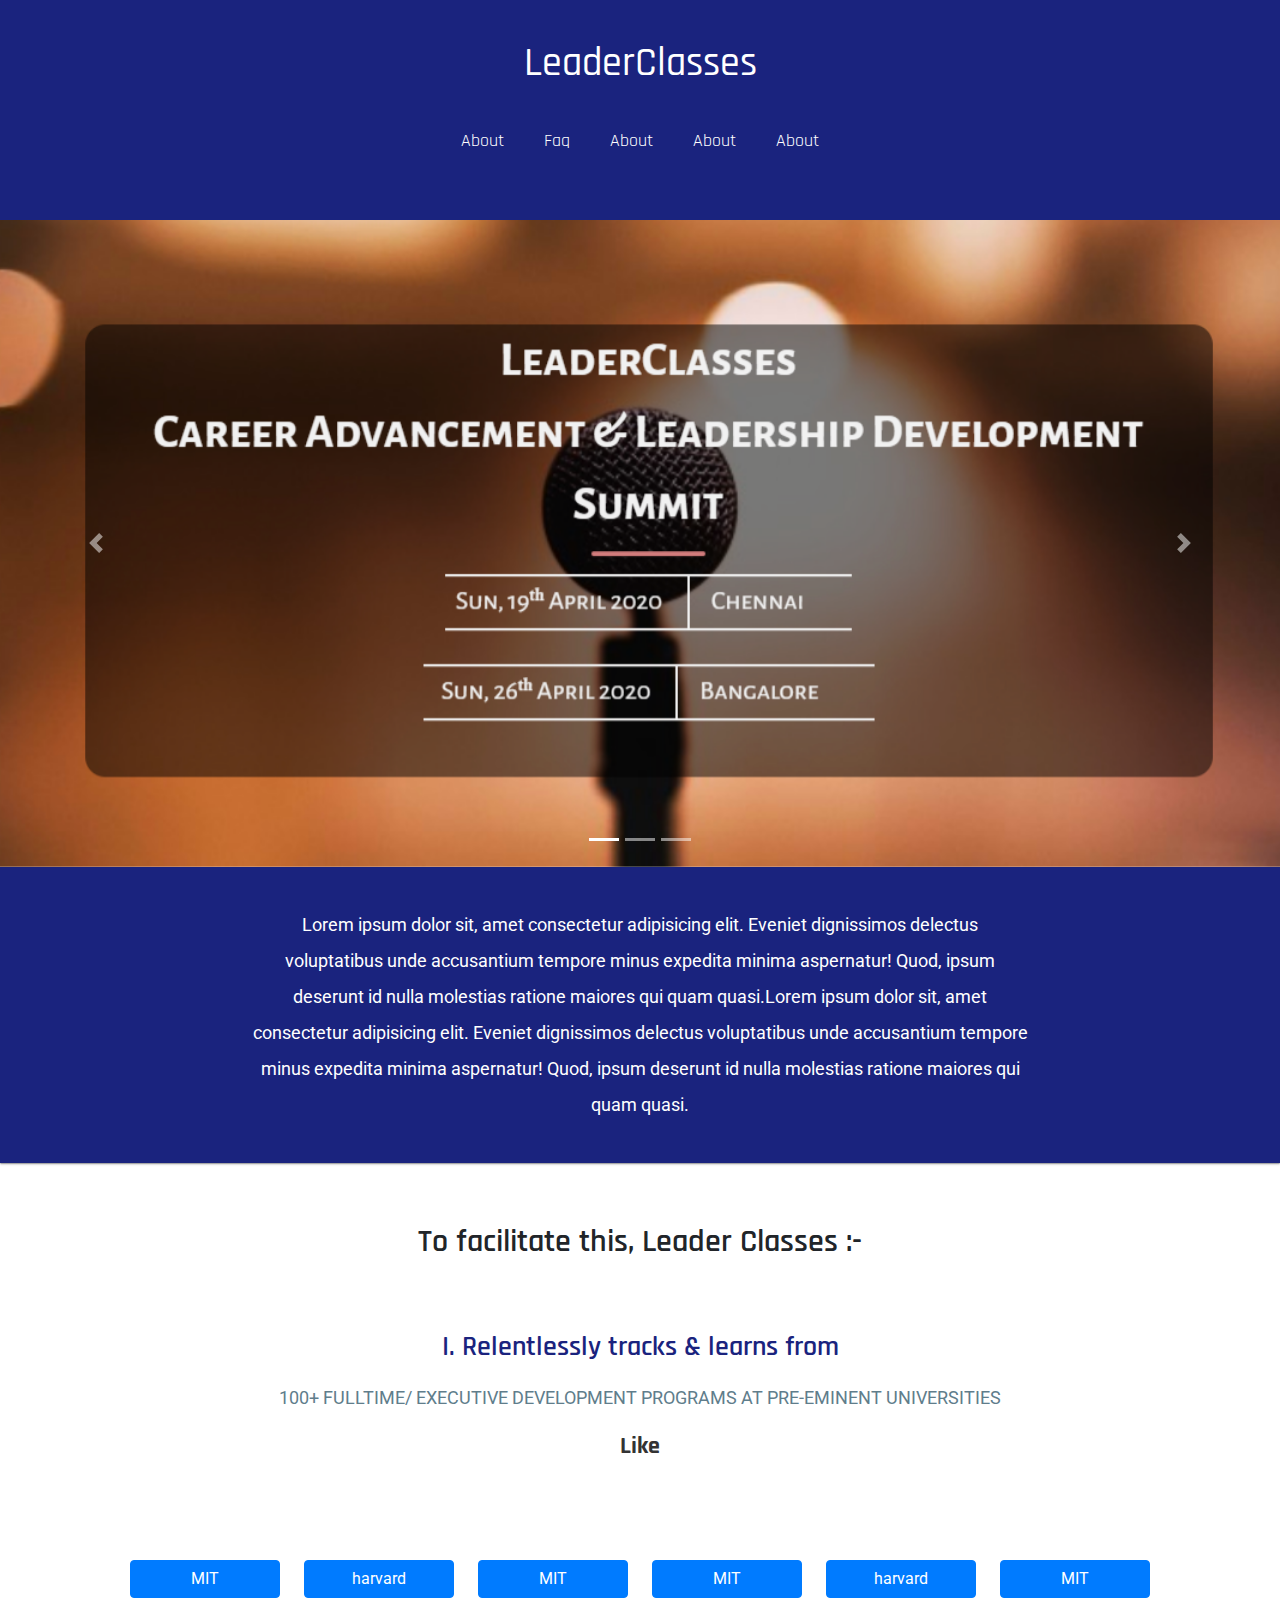
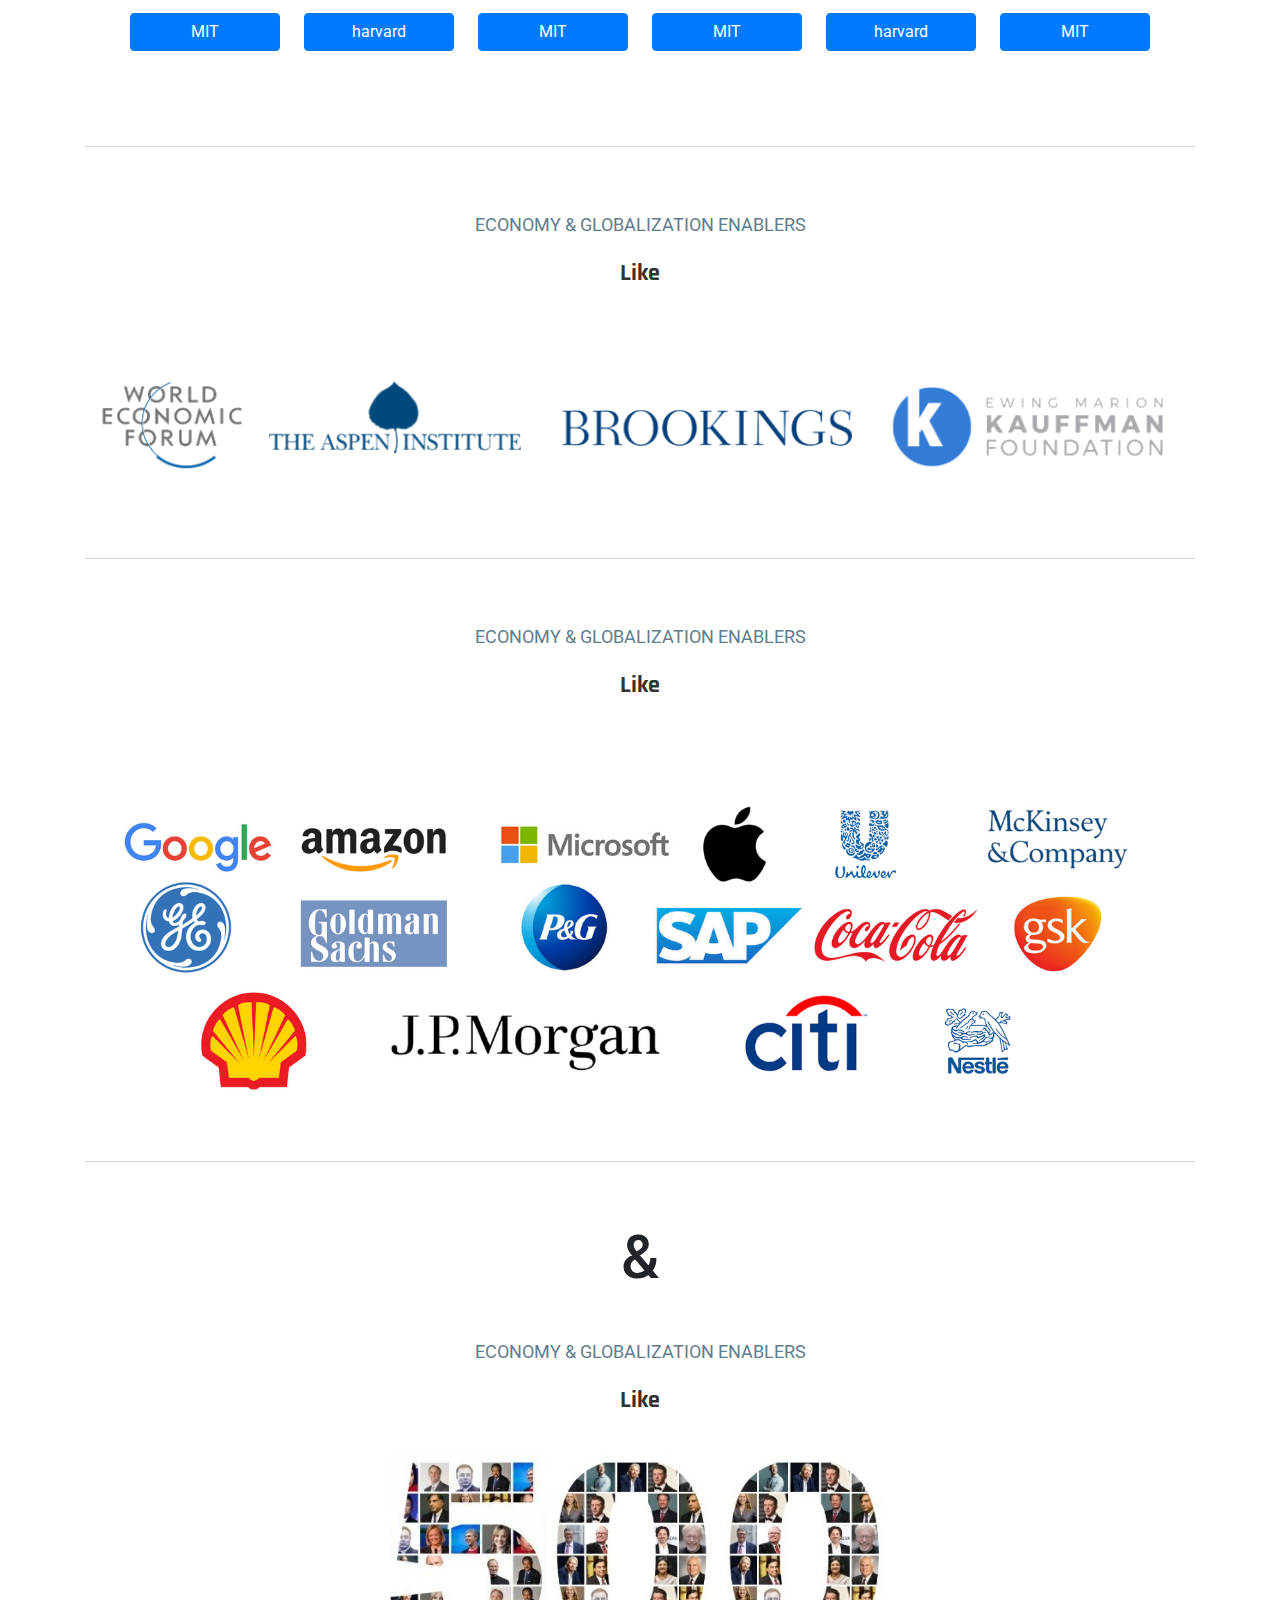
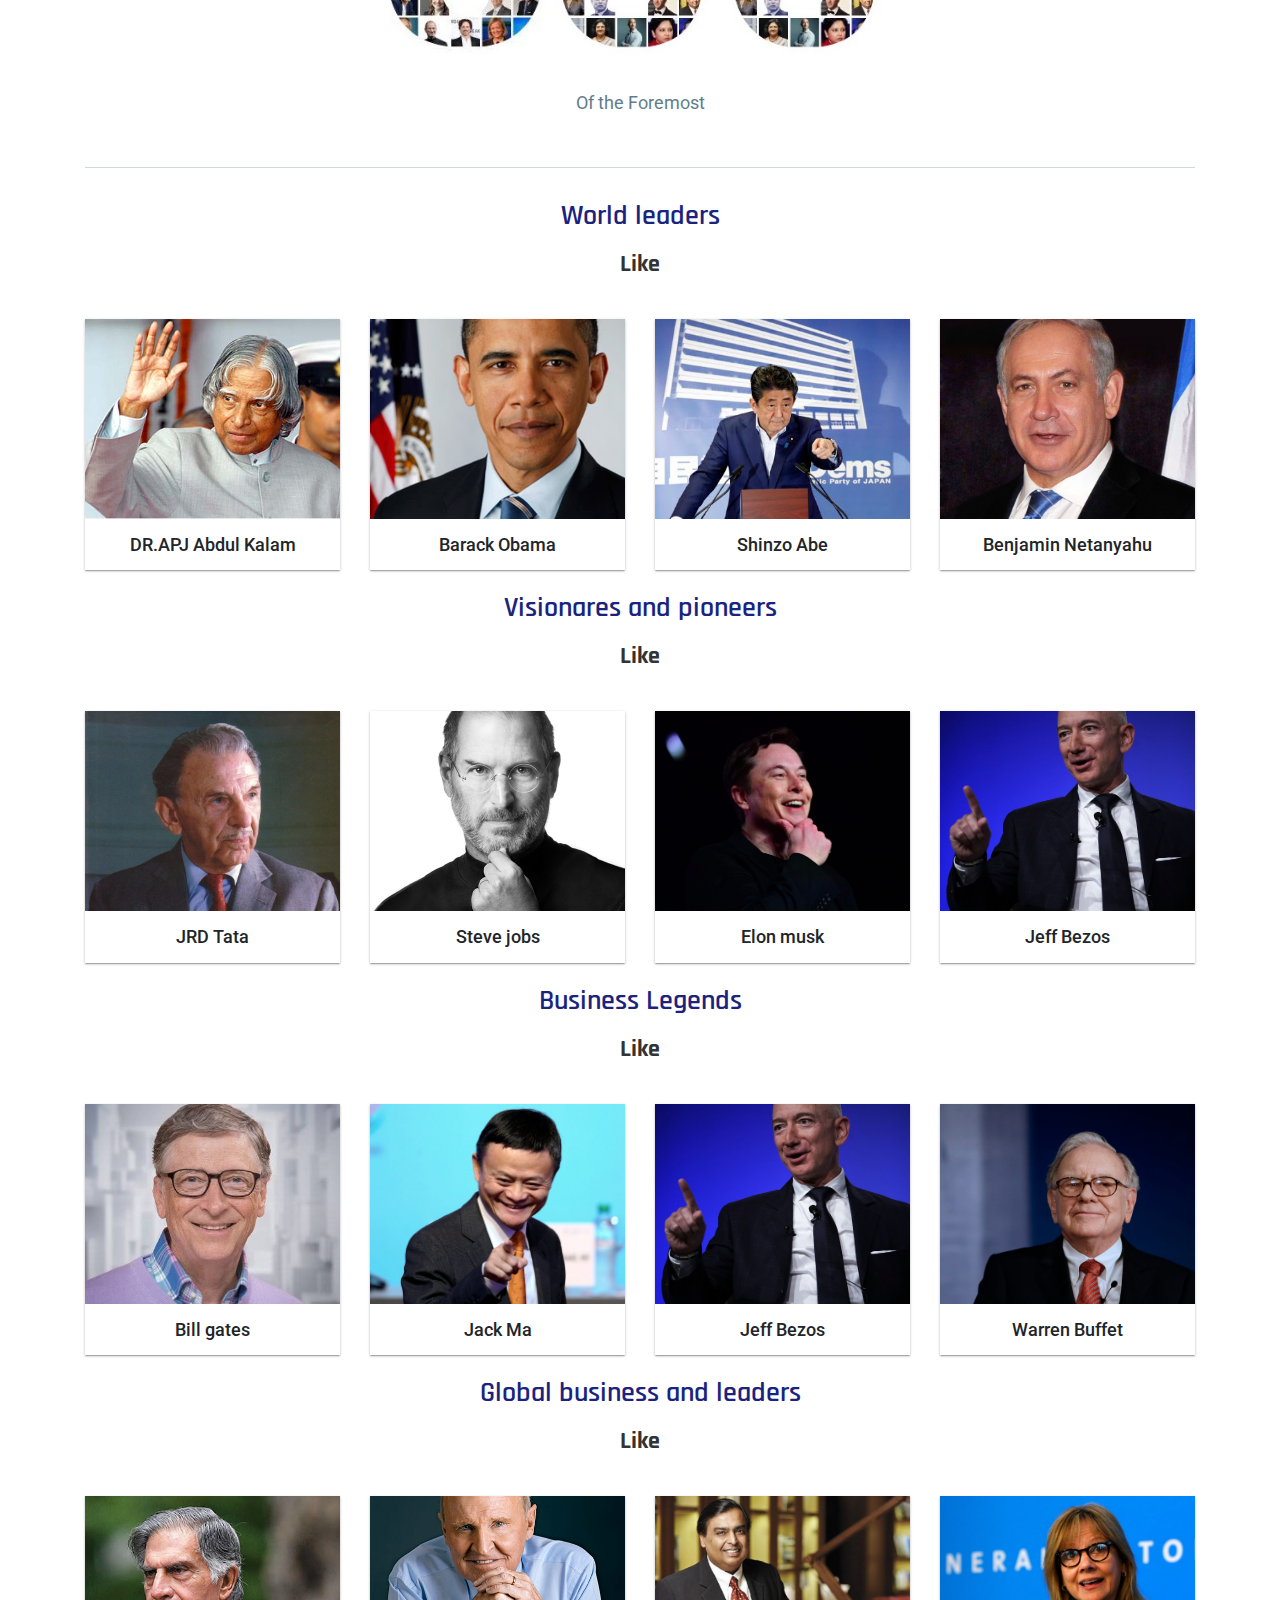
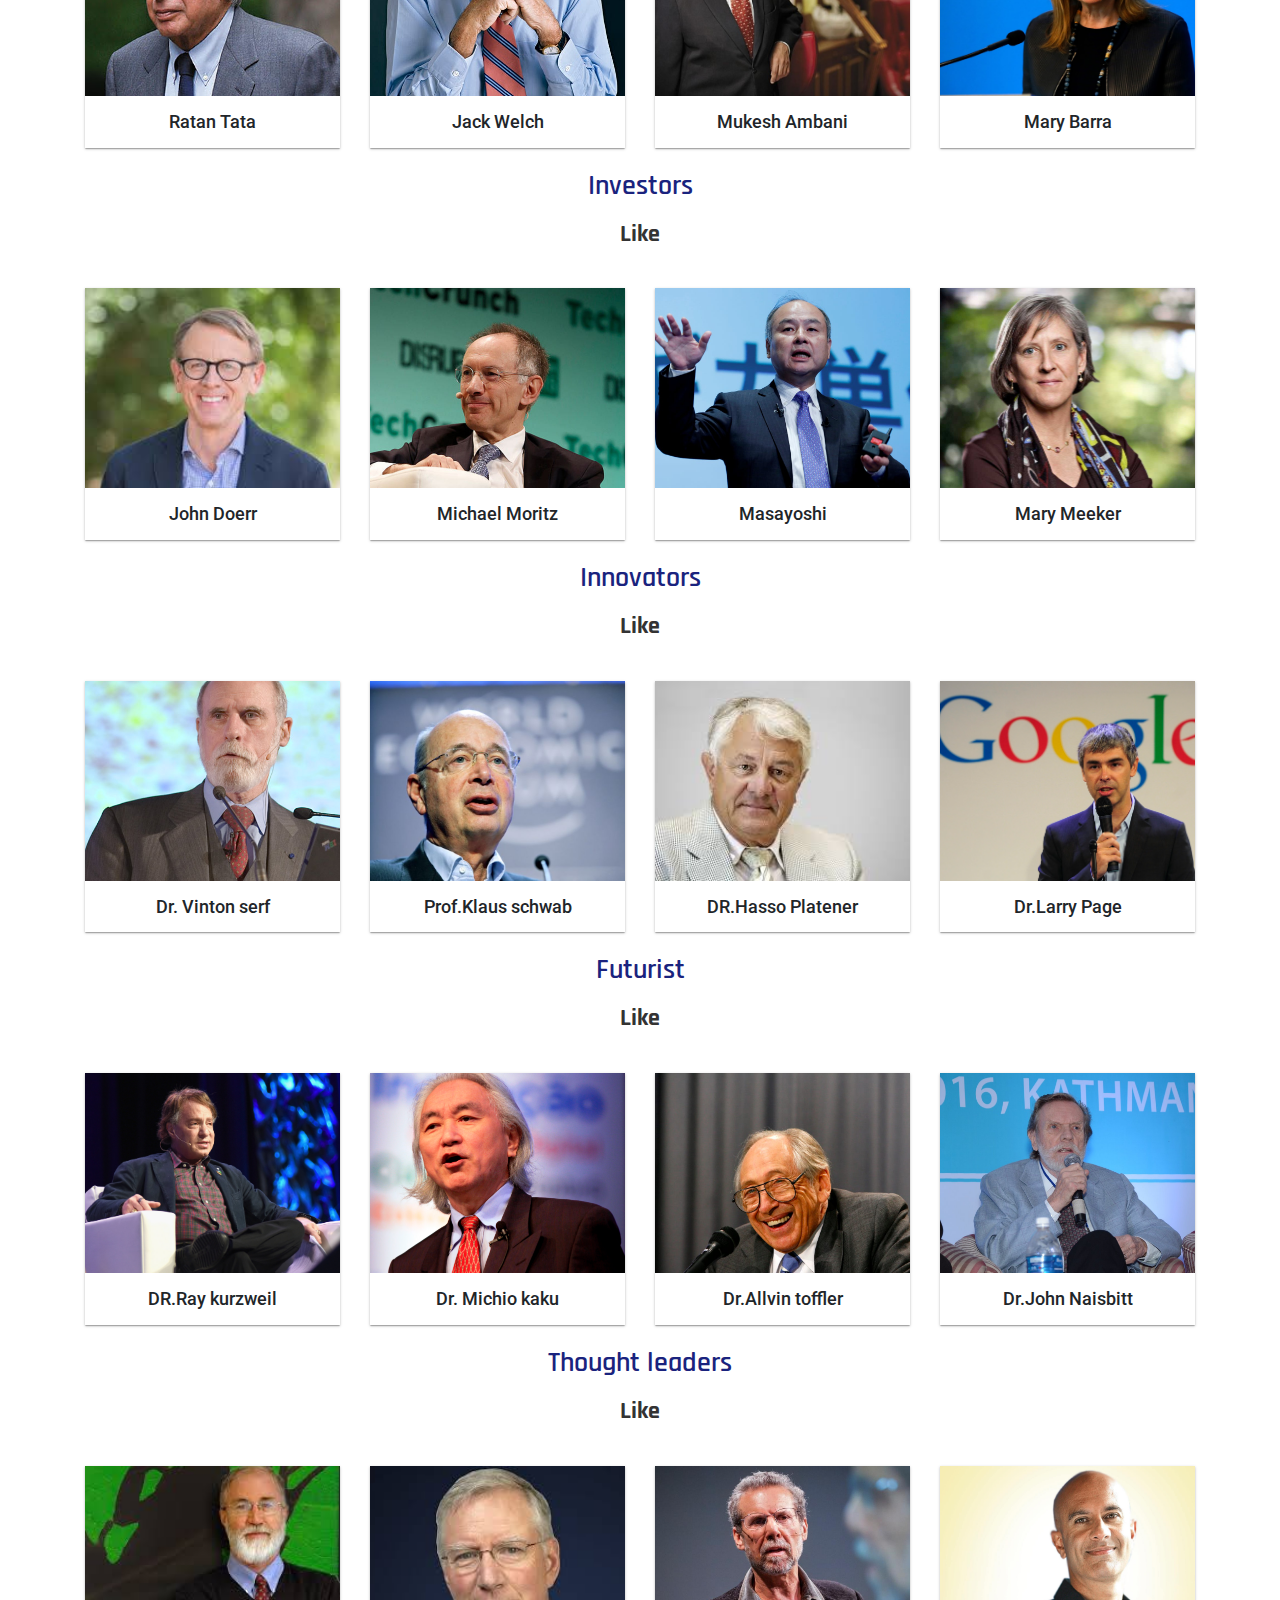
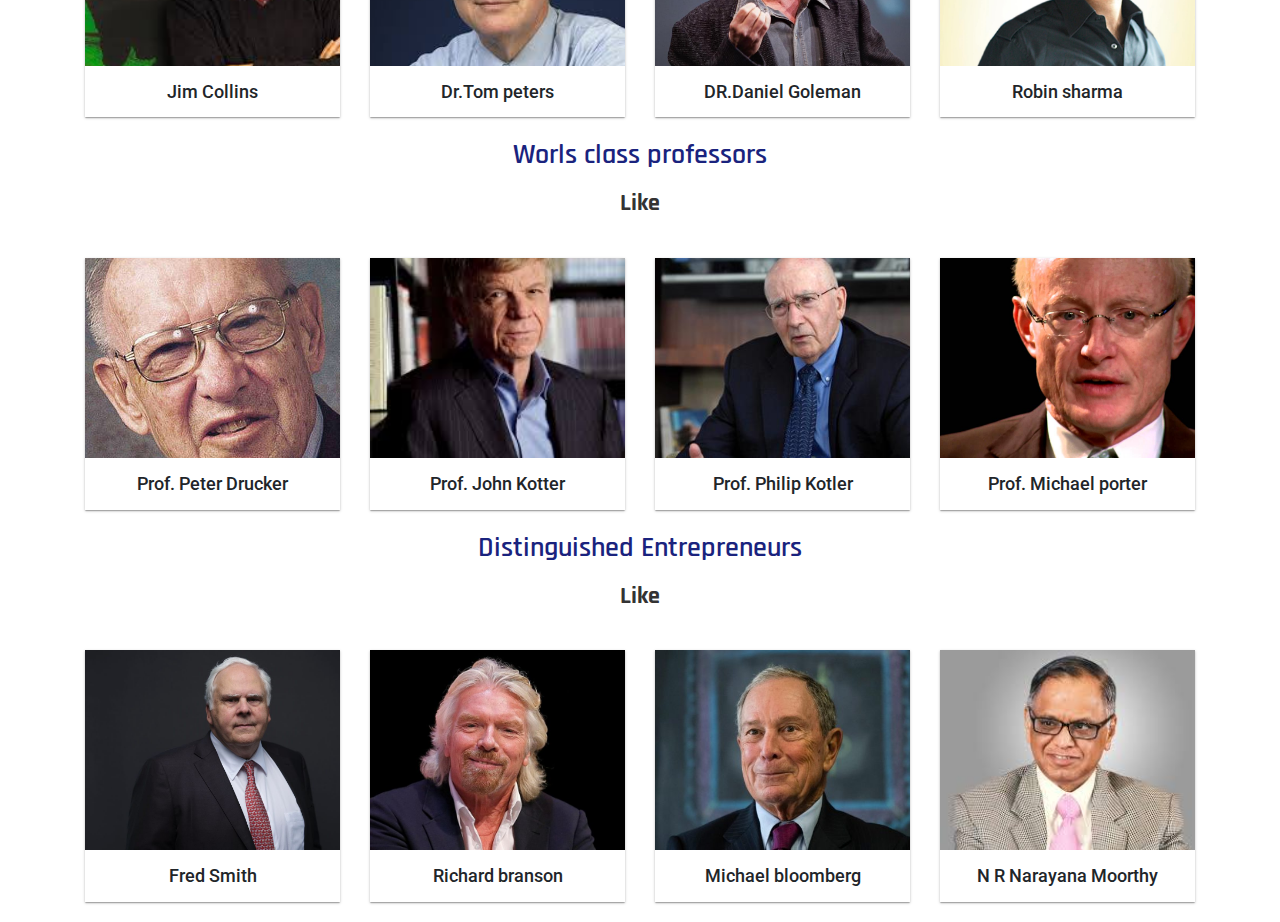
==== home.html @ 28b70520 "initial Commit" ====
<!DOCTYPE html>
<html lang="en">

<head>
    <meta charset="UTF-8">
    <meta name="viewport" content="width=device-width, initial-scale=1.0">
    <title>Document</title>
    <link rel="stylesheet" href="home.css">
    <link href="https://fonts.googleapis.com/css?family=Rajdhani&display=swap" rel="stylesheet">
    <link href="https://fonts.googleapis.com/css?family=Roboto&display=swap" rel="stylesheet">
    <link rel="stylesheet" href="https://stackpath.bootstrapcdn.com/bootstrap/4.4.1/css/bootstrap.min.css">
</head>

<body>

    <!-- Header Section -->
    <div class="header-section">
        <div class="container">
            <div class="row">
                <div class="col-xl-12 col-lg-12 col-md-12 col-sm-12 col-xs-12">
                    <h1>LeaderClasses</h1>
                    <ul>
                        <li><a href="">About</a></li>
                        <li><a href="">Faq</a></li>
                        <li><a href="">About</a></li>
                        <li><a href="">About</a></li>
                        <li><a href="">About</a></li>
                    </ul>
                </div>
            </div>
        </div>
    </div>

    <!-- Banner Section -->
    <div id="demo" class="carousel slide" data-ride="carousel">

        <!-- Indicators -->
        <ul class="carousel-indicators">
            <li data-target="#demo" data-slide-to="0" class="active"></li>
            <li data-target="#demo" data-slide-to="1"></li>
            <li data-target="#demo" data-slide-to="2"></li>
        </ul>

        <!-- The slideshow -->
        <div class="carousel-inner">
            <div class="carousel-item active">
                <img src="./assets/images/slider1.png" alt="slider1" width="1100" height="500">
            </div>
            <div class="carousel-item">
                <img src="./assets/images/slider1.png" alt="slider2" width="1100" height="500">
            </div>
        </div>

        <!-- Left and right controls -->
        <a class="carousel-control-prev" href="#demo" data-slide="prev">
            <span class="carousel-control-prev-icon"></span>
        </a>
        <a class="carousel-control-next" href="#demo" data-slide="next">
            <span class="carousel-control-next-icon"></span>
        </a>
    </div>

    <!-- About Section -->

    <section class="about-section">
        <div class="container">
            <div class="row">
                <div class="col-xl-12 col-lg-12 col-md-12 col-sm-12 col-xs-12">
                    <p>Lorem ipsum dolor sit, amet consectetur adipisicing elit. Eveniet dignissimos delectus
                        voluptatibus unde accusantium tempore minus expedita minima aspernatur! Quod, ipsum deserunt id
                        nulla molestias ratione maiores qui quam quasi.Lorem ipsum dolor sit, amet consectetur
                        adipisicing elit. Eveniet dignissimos delectus
                        voluptatibus unde accusantium tempore minus expedita minima aspernatur! Quod, ipsum deserunt id
                        nulla molestias ratione maiores qui quam quasi.</p>
                </div>
            </div>
        </div>
    </section>

    <!-- Facilitate Section -->

    <section class="facilitate-section">
        <div class="container">
            <div class="row">
                <div class="col-xl-12 col-lg-12 col-md-12 col-sm-12 col-xs-12">
                    <h2>To facilitate this, Leader Classes :-</h2>
                    <div class="facilitate-box">
                        <h3>I. Relentlessly tracks & learns from</h3>
                        <p>100+ ​FULLTIME/ EXECUTIVE DEVELOPMENT PROGRAMS AT PRE-EMINENT UNIVERSITIES</p>
                        <h2 class="like-head">Like</h2>
                        <div class="facilitate-list facilitate-margin">
                            <button class="btn btn-primary">MIT</button>
                            <button class="btn btn-primary">harvard</button>
                            <button class="btn btn-primary">MIT</button>
                            <button class="btn btn-primary">MIT</button>
                            <button class="btn btn-primary">harvard</button>
                            <button class="btn btn-primary">MIT</button>
                        </div>
                        <div class="facilitate-list">
                            <button class="btn btn-primary">MIT</button>
                            <button class="btn btn-primary">harvard</button>
                            <button class="btn btn-primary">MIT</button>
                            <button class="btn btn-primary">MIT</button>
                            <button class="btn btn-primary">harvard</button>
                            <button class="btn btn-primary">MIT</button>
                        </div>
                    </div>
                    <div class="facilitate-box">
                        <p>ECONOMY & GLOBALIZATION ENABLERS</p>
                        <h2 class="like-head">Like</h2>
                        <img class="facilitate-brands" src="assets/images/logo.png" alt="brands" />
                    </div>
                    <div class="facilitate-box">
                        <p>ECONOMY & GLOBALIZATION ENABLERS</p>
                        <h2 class="like-head">Like</h2>
                        <img class="facilitate-fullbrands" src="assets/images/brands.png" alt="brands" />
                    </div>


                </div>
            </div>
        </div>
    </section>

    <div class="inspiration-section">
        <div class="container">
            <div class="row">
                <div class="col-xl-12 col-lg-12 col-md-12 col-sm-12 col-xs-12">
                    <div class="facilitate-box">
                        <h1>&</h1>
                        <p>ECONOMY & GLOBALIZATION ENABLERS</p>
                        <h2 class="like-head">Like</h2>
                        <img class="facilitate-fullbrands cntr-width" src="assets/images/inspiration.jpg"
                            alt="inspiration" />
                        <p>Of the Foremost</p>
                    </div>
                </div>

            </div>
        </div>
    </div>

    <section class="card-list">
        <div class="container">
            <div class="row">
                <div class="col-xl-12 col-lg-12 col-md-12 col-sm-12 col-xs-12">
                    <p>World leaders</p>
                    <h2 class="like-head">Like</h2>
                </div>
                <div class="col-xl-3 col-lg-3 col-md-4 col-sm-6 col-xs-12">
                    <div class="card-box">
                        <img src="assets/images/apj.jpg" alt="apj" />
                        <h4>DR.APJ Abdul Kalam</h4>
                    </div>
                </div>
                <div class="col-xl-3 col-lg-3 col-md-4 col-sm-6 col-xs-12">
                    <div class="card-box">
                        <img src="assets/images/obam.jpg" alt="obam" />
                        <h4>Barack Obama</h4>
                    </div>
                </div>
                <div class="col-xl-3 col-lg-3 col-md-4 col-sm-6 col-xs-12">
                    <div class="card-box">
                        <img src="assets/images/abe.jpg" alt="apj" />
                        <h4>Shinzo Abe</h4>
                    </div>
                </div>
                <div class="col-xl-3 col-lg-3 col-md-4 col-sm-6 col-xs-12">
                    <div class="card-box">
                        <img src="assets/images/benja.jpg" alt="apj" />
                        <h4>Benjamin Netanyahu</h4>
                    </div>
                </div>
            </div>
        </div>
    </section>

    <section class="card-list">
        <div class="container">
            <div class="row">
                <div class="col-xl-12 col-lg-12 col-md-12 col-sm-12 col-xs-12">
                    <p>Visionares and pioneers</p>
                    <h2 class="like-head">Like</h2>
                </div>
                <div class="col-xl-3 col-lg-3 col-md-4 col-sm-6 col-xs-12">
                    <div class="card-box">
                        <img src="assets/images/tata.jpg" alt="apj" />
                        <h4>JRD Tata</h4>
                    </div>
                </div>
                <div class="col-xl-3 col-lg-3 col-md-4 col-sm-6 col-xs-12">
                    <div class="card-box">
                        <img src="assets/images/steve.jpeg" alt="apj" />
                        <h4>Steve jobs</h4>
                    </div>
                </div>
                <div class="col-xl-3 col-lg-3 col-md-4 col-sm-6 col-xs-12">
                    <div class="card-box">
                        <img src="assets/images/elon.jpg" alt="apj" />
                        <h4>Elon musk</h4>
                    </div>
                </div>
                <div class="col-xl-3 col-lg-3 col-md-4 col-sm-6 col-xs-12">
                    <div class="card-box">
                        <img src="assets/images/jeff.jpeg" alt="apj" />
                        <h4>Jeff Bezos</h4>
                    </div>
                </div>
            </div>
        </div>
    </section>

    <section class="card-list">
        <div class="container">
            <div class="row">
                <div class="col-xl-12 col-lg-12 col-md-12 col-sm-12 col-xs-12">
                    <p>Business Legends</p>
                    <h2 class="like-head">Like</h2>
                </div>
                <div class="col-xl-3 col-lg-3 col-md-4 col-sm-6 col-xs-12">
                    <div class="card-box">
                        <img src="assets/images/gates.jpg" alt="apj" />
                        <h4>Bill gates</h4>
                    </div>
                </div>
                <div class="col-xl-3 col-lg-3 col-md-4 col-sm-6 col-xs-12">
                    <div class="card-box">
                        <img src="assets/images/jack.jpg" alt="apj" />
                        <h4>Jack Ma</h4>
                    </div>
                </div>
                <div class="col-xl-3 col-lg-3 col-md-4 col-sm-6 col-xs-12">
                    <div class="card-box">
                        <img src="assets/images/jeff.jpeg" alt="apj" />
                        <h4>Jeff Bezos</h4>
                    </div>
                </div>
                <div class="col-xl-3 col-lg-3 col-md-4 col-sm-6 col-xs-12">
                    <div class="card-box">
                        <img src="assets/images/buffet.jpeg" alt="apj" />
                        <h4>Warren Buffet</h4>
                    </div>
                </div>
            </div>
        </div>
    </section>

    <section class="card-list">
        <div class="container">
            <div class="row">
                <div class="col-xl-12 col-lg-12 col-md-12 col-sm-12 col-xs-12">
                    <p>Global business and leaders</p>
                    <h2 class="like-head">Like</h2>
                </div>
                <div class="col-xl-3 col-lg-3 col-md-4 col-sm-6 col-xs-12">
                    <div class="card-box">
                        <img src="assets/images/rtata.jpg" alt="apj" />
                        <h4>Ratan Tata</h4>
                    </div>
                </div>
                <div class="col-xl-3 col-lg-3 col-md-4 col-sm-6 col-xs-12">
                    <div class="card-box">
                        <img src="assets/images/wlech.jpg" alt="apj" />
                        <h4>Jack Welch</h4>
                    </div>
                </div>
                <div class="col-xl-3 col-lg-3 col-md-4 col-sm-6 col-xs-12">
                    <div class="card-box">
                        <img src="assets/images/ambani.jpeg" alt="apj" />
                        <h4>Mukesh Ambani</h4>
                    </div>
                </div>
                <div class="col-xl-3 col-lg-3 col-md-4 col-sm-6 col-xs-12">
                    <div class="card-box">
                        <img src="assets/images/mary.jpg" alt="apj" />
                        <h4>Mary Barra</h4>
                    </div>
                </div>
            </div>
        </div>
    </section>

    <section class="card-list">
        <div class="container">
            <div class="row">
                <div class="col-xl-12 col-lg-12 col-md-12 col-sm-12 col-xs-12">
                    <p>Investors</p>
                    <h2 class="like-head">Like</h2>
                </div>
                <div class="col-xl-3 col-lg-3 col-md-4 col-sm-6 col-xs-12">
                    <div class="card-box">
                        <img src="assets/images/john.jpg" alt="apj" />
                        <h4>John Doerr</h4>
                    </div>
                </div>
                <div class="col-xl-3 col-lg-3 col-md-4 col-sm-6 col-xs-12">
                    <div class="card-box">
                        <img src="assets/images/michael.jpg" alt="apj" />
                        <h4>Michael Moritz</h4>
                    </div>
                </div>
                <div class="col-xl-3 col-lg-3 col-md-4 col-sm-6 col-xs-12">
                    <div class="card-box">
                        <img src="assets/images/masa.jpg" alt="apj" />
                        <h4>Masayoshi</h4>
                    </div>
                </div>
                <div class="col-xl-3 col-lg-3 col-md-4 col-sm-6 col-xs-12">
                    <div class="card-box">
                        <img src="assets/images/mmary.jpg" alt="apj" />
                        <h4>Mary Meeker</h4>
                    </div>
                </div>
            </div>
        </div>
    </section>

    <section class="card-list">
        <div class="container">
            <div class="row">
                <div class="col-xl-12 col-lg-12 col-md-12 col-sm-12 col-xs-12">
                    <p>Innovators</p>
                    <h2 class="like-head">Like</h2>
                </div>
                <div class="col-xl-3 col-lg-3 col-md-4 col-sm-6 col-xs-12">
                    <div class="card-box">
                        <img src="assets/images/vint.jpg" alt="apj" />
                        <h4>Dr. Vinton serf</h4>
                    </div>
                </div>
                <div class="col-xl-3 col-lg-3 col-md-4 col-sm-6 col-xs-12">
                    <div class="card-box">
                        <img src="assets/images/klaus.jpg" alt="apj" />
                        <h4>Prof.Klaus schwab</h4>
                    </div>
                </div>
                <div class="col-xl-3 col-lg-3 col-md-4 col-sm-6 col-xs-12">
                    <div class="card-box">
                        <img src="assets/images/hasso.jpg" alt="apj" />
                        <h4>DR.Hasso Platener</h4>
                    </div>
                </div>
                <div class="col-xl-3 col-lg-3 col-md-4 col-sm-6 col-xs-12">
                    <div class="card-box">
                        <img src="assets/images/larry.jpeg" alt="apj" />
                        <h4>Dr.Larry Page</h4>
                    </div>
                </div>
            </div>
        </div>
    </section>

    <section class="card-list">
        <div class="container">
            <div class="row">
                <div class="col-xl-12 col-lg-12 col-md-12 col-sm-12 col-xs-12">
                    <p>Futurist</p>
                    <h2 class="like-head">Like</h2>
                </div>
                <div class="col-xl-3 col-lg-3 col-md-4 col-sm-6 col-xs-12">
                    <div class="card-box">
                        <img src="assets/images/ray.jpg" alt="apj" />
                        <h4>DR.Ray kurzweil</h4>
                    </div>
                </div>
                <div class="col-xl-3 col-lg-3 col-md-4 col-sm-6 col-xs-12">
                    <div class="card-box">
                        <img src="assets/images/michi.jpg" alt="apj" />
                        <h4>Dr. Michio kaku</h4>
                    </div>
                </div>
                <div class="col-xl-3 col-lg-3 col-md-4 col-sm-6 col-xs-12">
                    <div class="card-box">
                        <img src="assets/images/allvin.jpg" alt="apj" />
                        <h4>Dr.Allvin toffler</h4>
                    </div>
                </div>
                <div class="col-xl-3 col-lg-3 col-md-4 col-sm-6 col-xs-12">
                    <div class="card-box">
                        <img src="assets/images/nais.jpeg" alt="apj" />
                        <h4>Dr.John Naisbitt</h4>
                    </div>
                </div>
            </div>
        </div>
    </section>

    <section class="card-list">
        <div class="container">
            <div class="row">
                <div class="col-xl-12 col-lg-12 col-md-12 col-sm-12 col-xs-12">
                    <p>Thought leaders</p>
                    <h2 class="like-head">Like</h2>
                </div>
                <div class="col-xl-3 col-lg-3 col-md-4 col-sm-6 col-xs-12">
                    <div class="card-box">
                        <img src="assets/images/jim.jpg" alt="apj" />
                        <h4>Jim Collins</h4>
                    </div>
                </div>
                <div class="col-xl-3 col-lg-3 col-md-4 col-sm-6 col-xs-12">
                    <div class="card-box">
                        <img src="assets/images/tom.jpg" alt="apj" />
                        <h4>Dr.Tom peters</h4>
                    </div>
                </div>
                <div class="col-xl-3 col-lg-3 col-md-4 col-sm-6 col-xs-12">
                    <div class="card-box">
                        <img src="assets/images/danie.jpg" alt="apj" />
                        <h4>DR.Daniel Goleman</h4>
                    </div>
                </div>
                <div class="col-xl-3 col-lg-3 col-md-4 col-sm-6 col-xs-12">
                    <div class="card-box">
                        <img src="assets/images/robin.jpg" alt="apj" />
                        <h4>Robin sharma</h4>
                    </div>
                </div>
            </div>
        </div>
    </section>

    <section class="card-list">
        <div class="container">
            <div class="row">
                <div class="col-xl-12 col-lg-12 col-md-12 col-sm-12 col-xs-12">
                    <p>Worls class professors</p>
                    <h2 class="like-head">Like</h2>
                </div>
                <div class="col-xl-3 col-lg-3 col-md-4 col-sm-6 col-xs-12">
                    <div class="card-box">
                        <img src="assets/images/peter.jpg" alt="apj" />
                        <h4>Prof. Peter Drucker</h4>
                    </div>
                </div>
                <div class="col-xl-3 col-lg-3 col-md-4 col-sm-6 col-xs-12">
                    <div class="card-box">
                        <img src="assets/images/kotter.jpg" alt="apj" />
                        <h4>Prof. John Kotter</h4>
                    </div>
                </div>
                <div class="col-xl-3 col-lg-3 col-md-4 col-sm-6 col-xs-12">
                    <div class="card-box">
                        <img src="assets/images/philip.jpg" alt="apj" />
                        <h4>Prof. Philip Kotler</h4>
                    </div>
                </div>
                <div class="col-xl-3 col-lg-3 col-md-4 col-sm-6 col-xs-12">
                    <div class="card-box">
                        <img src="assets/images/mporter.jpg" alt="apj" />
                        <h4>Prof. Michael porter</h4>
                    </div>
                </div>
            </div>
        </div>
    </section>

    <section class="card-list">
        <div class="container">
            <div class="row">
                <div class="col-xl-12 col-lg-12 col-md-12 col-sm-12 col-xs-12">
                    <p>Distinguished Entrepreneurs</p>
                    <h2 class="like-head">Like</h2>
                </div>
                <div class="col-xl-3 col-lg-3 col-md-4 col-sm-6 col-xs-12">
                    <div class="card-box">
                        <img src="assets/images/fred.jpg" alt="apj" />
                        <h4>Fred Smith </h4>
                    </div>
                </div>
                <div class="col-xl-3 col-lg-3 col-md-4 col-sm-6 col-xs-12">
                    <div class="card-box">
                        <img src="assets/images/rich.jpg" alt="apj" />
                        <h4>Richard branson</h4>
                    </div>
                </div>
                <div class="col-xl-3 col-lg-3 col-md-4 col-sm-6 col-xs-12">
                    <div class="card-box">
                        <img src="assets/images/bloom.jpg" alt="apj" />
                        <h4>Michael bloomberg</h4>
                    </div>
                </div>
                <div class="col-xl-3 col-lg-3 col-md-4 col-sm-6 col-xs-12">
                    <div class="card-box">
                        <img src="assets/images/moorthy.jpg" alt="apj" />
                        <h4>N R Narayana Moorthy</h4>
                    </div>
                </div>
            </div>
        </div>
    </section>

    <script src="https://code.jquery.com/jquery-3.4.1.slim.min.js"></script>
    <script src="https://cdn.jsdelivr.net/npm/popper.js@1.16.0/dist/umd/popper.min.js"></script>
    <script src="https://stackpath.bootstrapcdn.com/bootstrap/4.4.1/js/bootstrap.min.js"></script>
</body>

</html>
---- home.css ----
body{
   
    font-family: 'Roboto' !important;
    font-size: 18px !important;
    line-height: 36px !important;
}

/* Header-section */
.header-section{
    background-color: #1A237E;
    color: #fff;
    text-align: center;
    padding: 40px 0px;
    box-shadow:  0px 1px 3px 0px rgba(0, 0, 0, 0.2),
    0px 1px 1px 0px rgba(0, 0, 0, 0.14),
    0px 2px 1px -1px rgba(0, 0, 0, 0.12);
    font-family: 'Rajdhani';
}
.header-section h1{
    margin-bottom: 30px;
}
.header-section ul{
    padding-left: 0px;
    list-style: none;
    display: flex;
    flex-direction: row;
    justify-content: center;

}
.header-section li{
     padding: 5px 20px;
}
.header-section a,.header-section a:hover{
    color: #fff;
    text-decoration: none;
}


/* Banner Section */

.carousel-inner img {
    width: 100%;
    height: 100%;
}

/* About Section */

.about-section{
    background-color: #1A237E;
    color: #fff;
    text-align: center;
    padding: 40px 0px;
    box-shadow:  0px 1px 3px 0px rgba(0, 0, 0, 0.2),
    0px 1px 1px 0px rgba(0, 0, 0, 0.14),
    0px 2px 1px -1px rgba(0, 0, 0, 0.12);
}

.about-section p{
    width:70%;
    margin:0px auto;
    font-size: 18px;
}

/* facilitate section */

.facilitate-section{
    text-align: center;
    padding:60px 0px;
   padding-bottom: 0px;
}
.inspiration-section{
    text-align: center;
}
.facilitate-section h2,.inspiration-section h2{
    margin-bottom: 40px;
    font-weight: 600;
}
.facilitate-section h3,.inspiration-section h3{
    color: #1A237E;
    margin-bottom: 15px;
    font-weight: 600;
}
.facilitate-section h2,.facilitate-section h3,.inspiration-section h2,.inspiration-section h3{
    font-family: 'Rajdhani';
}
.facilitate-section p,.inspiration-section p{
    color:#607D8B;
}
.like-head{
    font-size: 24px;
    color: #333;
    font-weight: bold !important;
}
.facilitate-list .btn-primary{
    width:150px;
    margin:0px 10px;
    margin-bottom: 15px;
}
.facilitate-box{
    padding:30px 0px;
    margin-bottom: 30px;
    border-bottom:0.5px solid #CFD8DC;
}
.facilitate-margin{
    margin-top: 100px;
}
.facilitate-list:last-child{
    margin-bottom: 50px;
}


.facilitate-brands{
    width: 100%;
    height: 200px;
    object-fit: cover;
}
.facilitate-fullbrands{
    width: 100%;
    object-fit: cover;
}

.inspiration-section h1{
    font-size: 60px;
    margin-bottom: 40px;
}
.cntr-width{
    width: 500px;
    margin:0px auto;
    margin-bottom: 30px;
}

.card-box{
    box-shadow:  0px 1px 3px 0px rgba(0, 0, 0, 0.2),
    0px 1px 1px 0px rgba(0, 0, 0, 0.14),
    0px 2px 1px -1px rgba(0, 0, 0, 0.12);
    margin-bottom: 20px;
}
.card-box img{
    width:100%;
    height: 200px;
    object-fit: cover;
}
.card-box h4{
    font-size: 18px;
    padding:15px;
}

.card-list{
    text-align: center;
}

.card-list p{
    color:#1A237E;
    font-family: 'Rajdhani';
    font-size: 1.75rem;
    font-weight: 600;
}
.card-list h2{
    margin-bottom: 40px;
    font-weight: 600;
    
    font-family: 'Rajdhani';
}
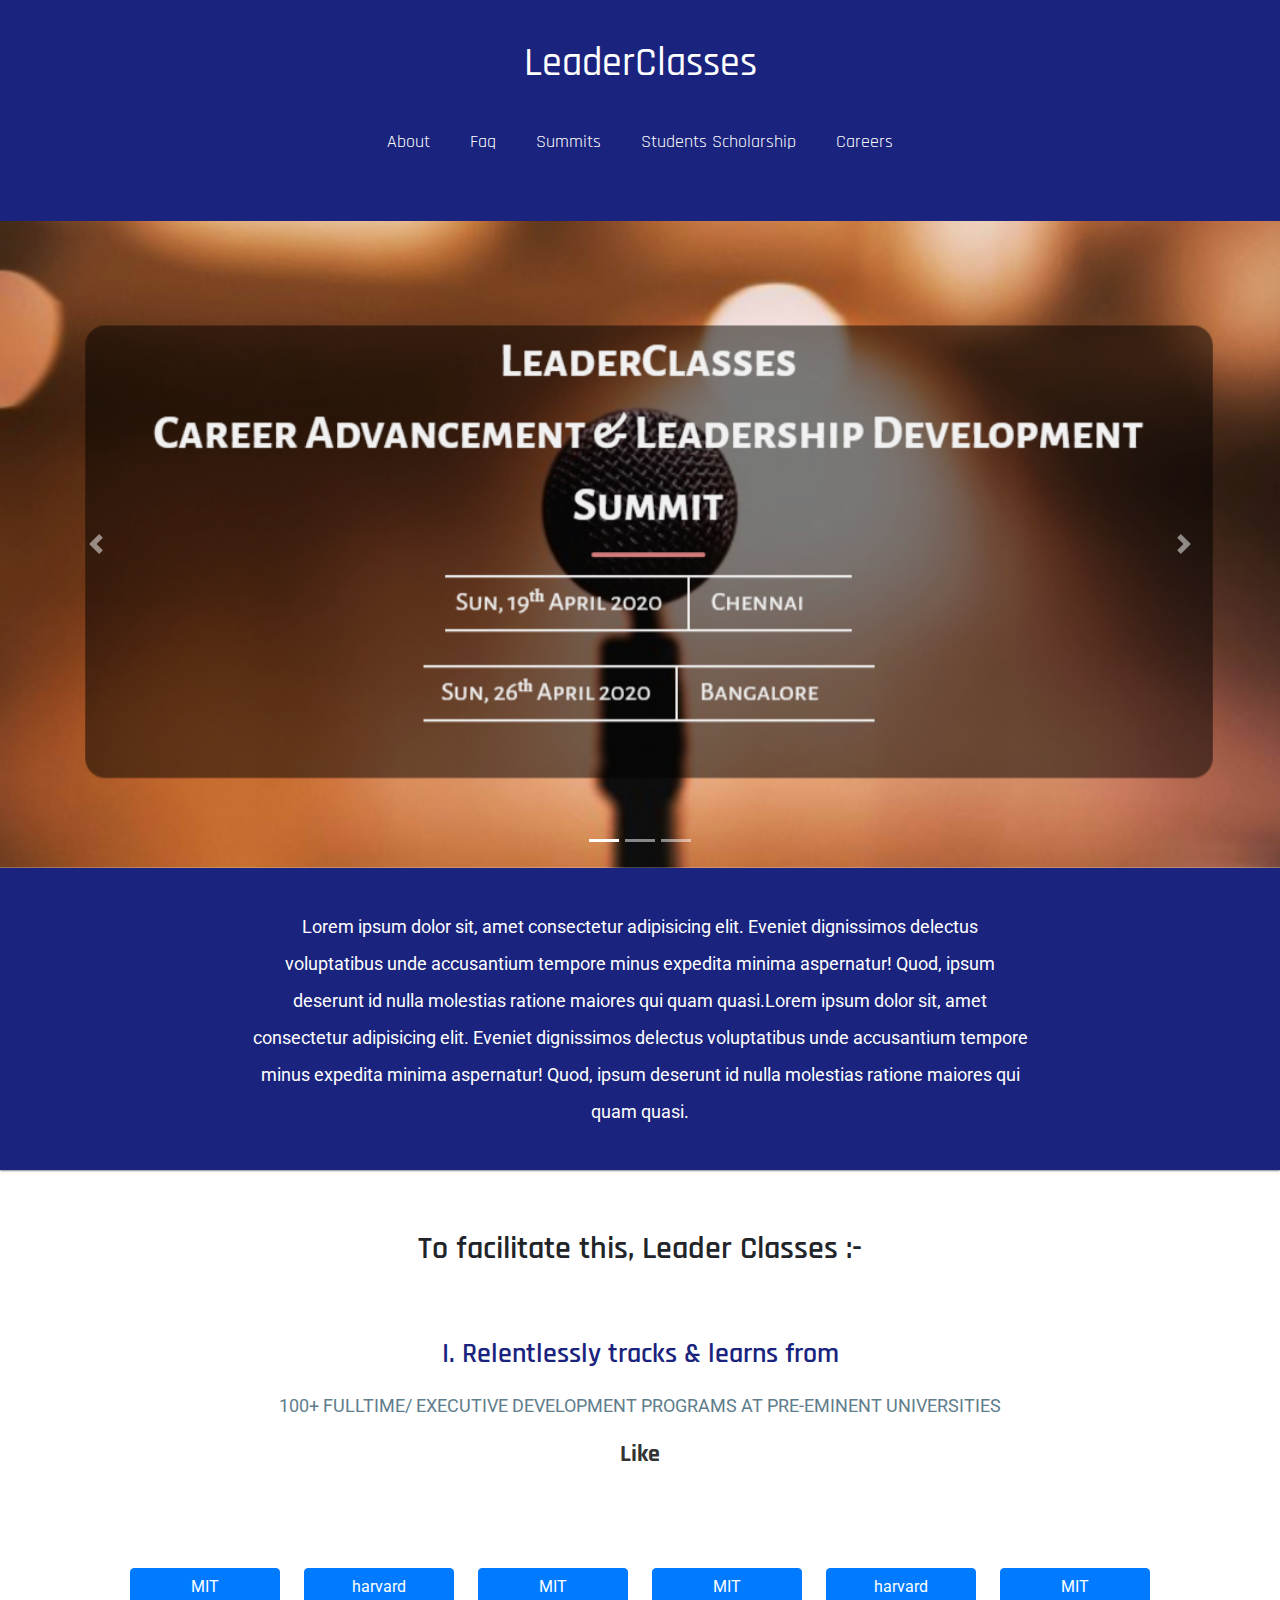
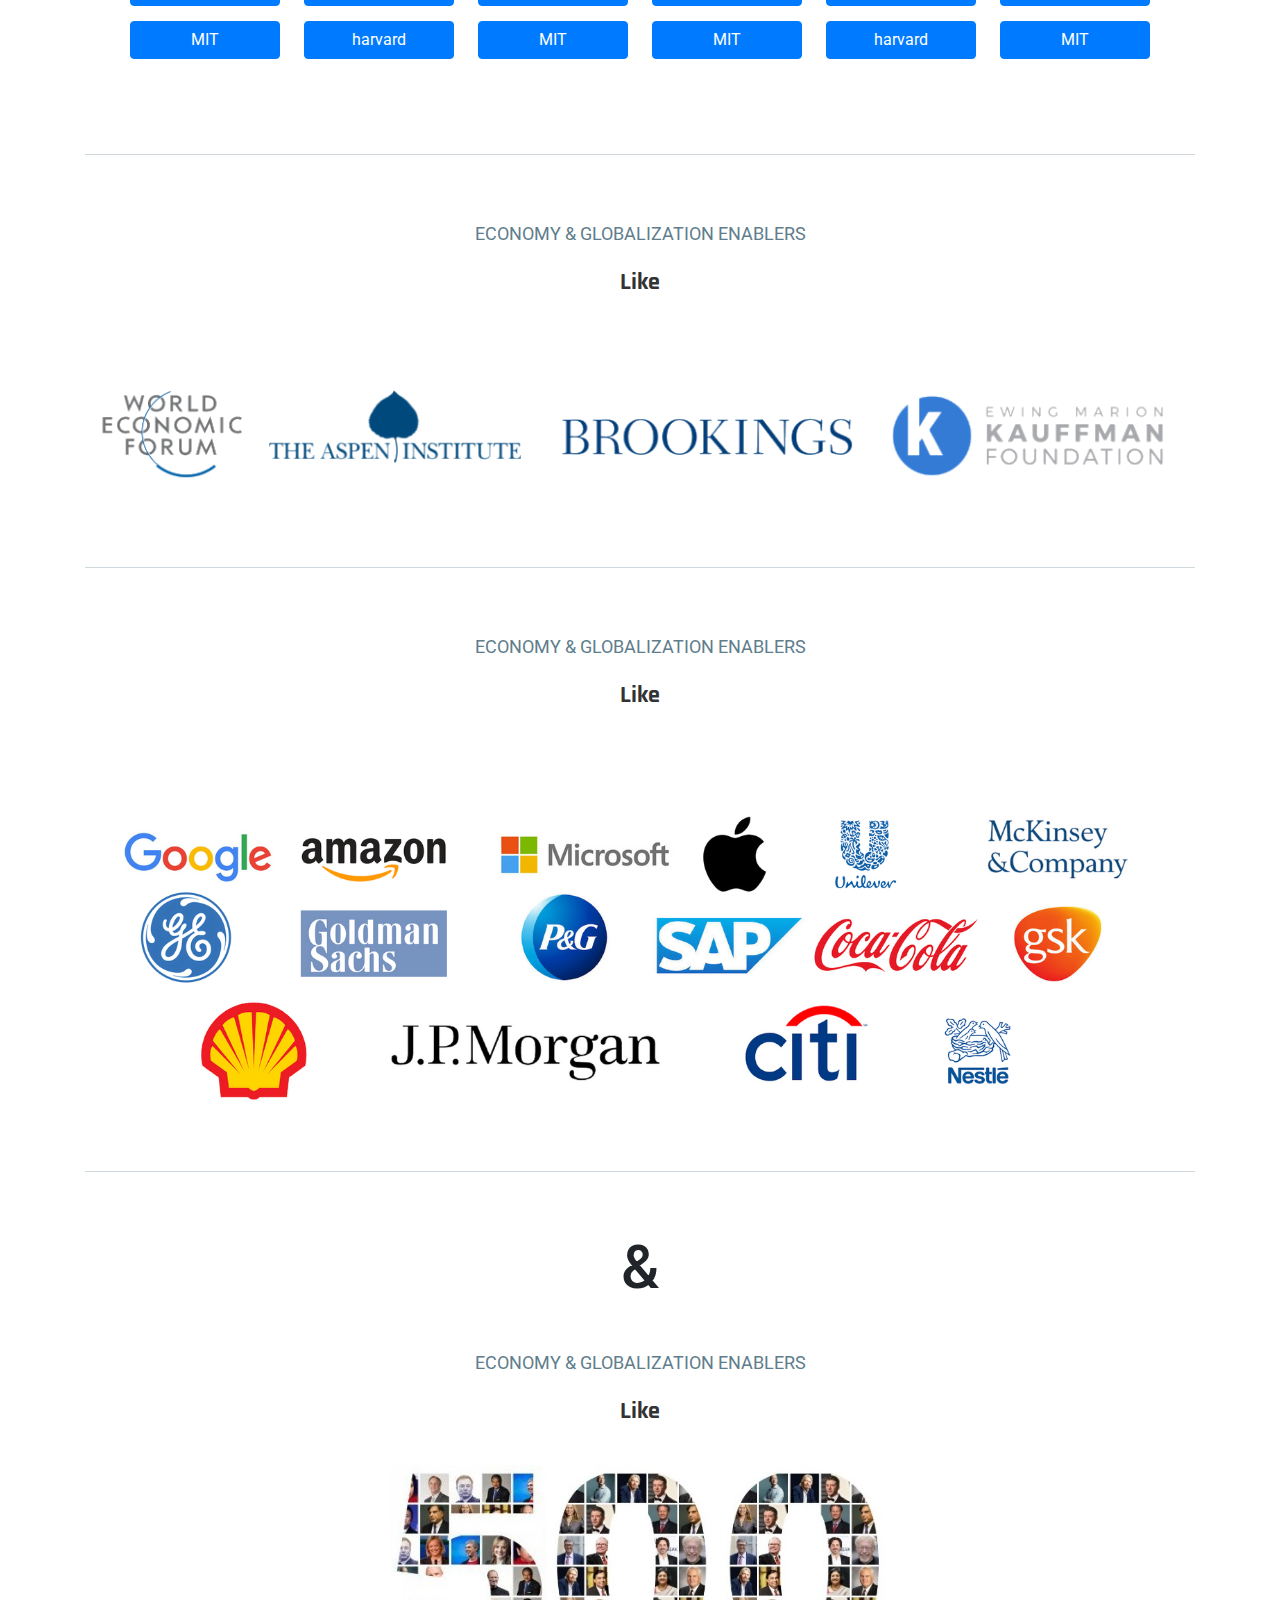
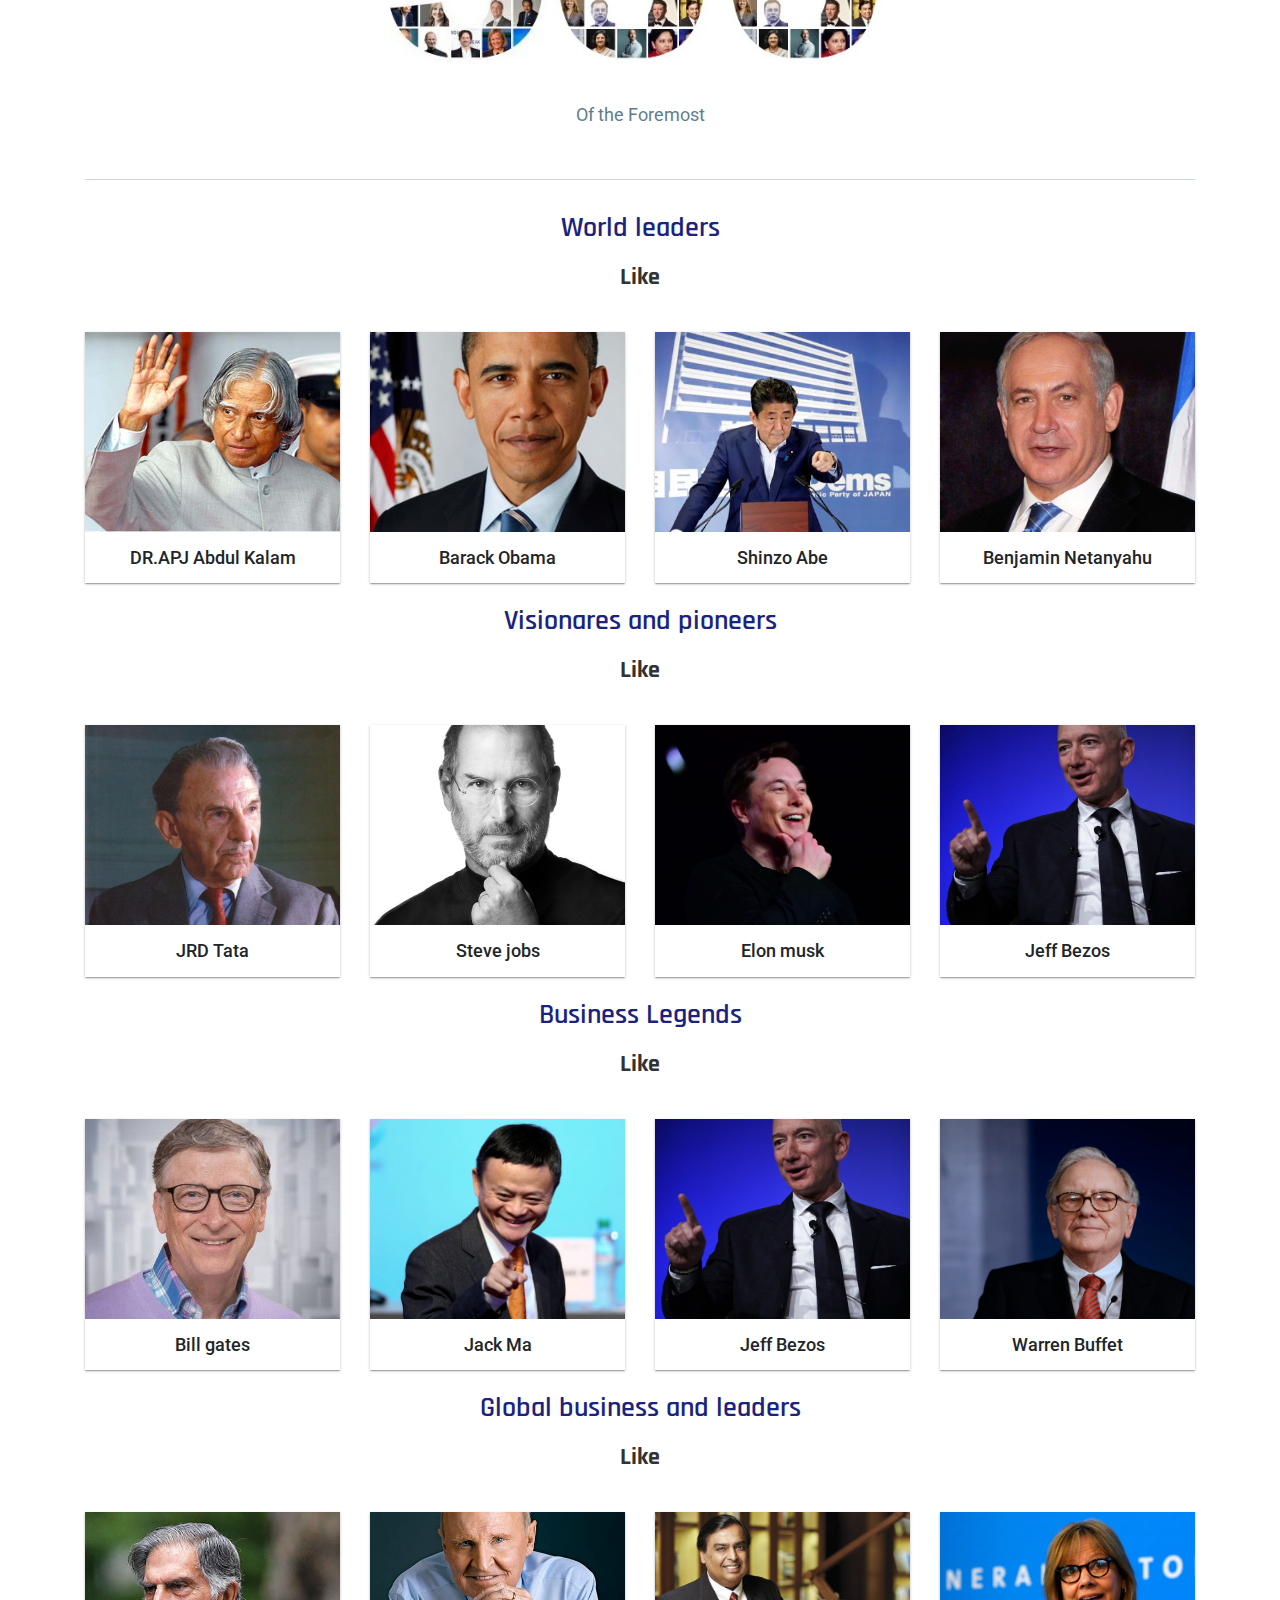
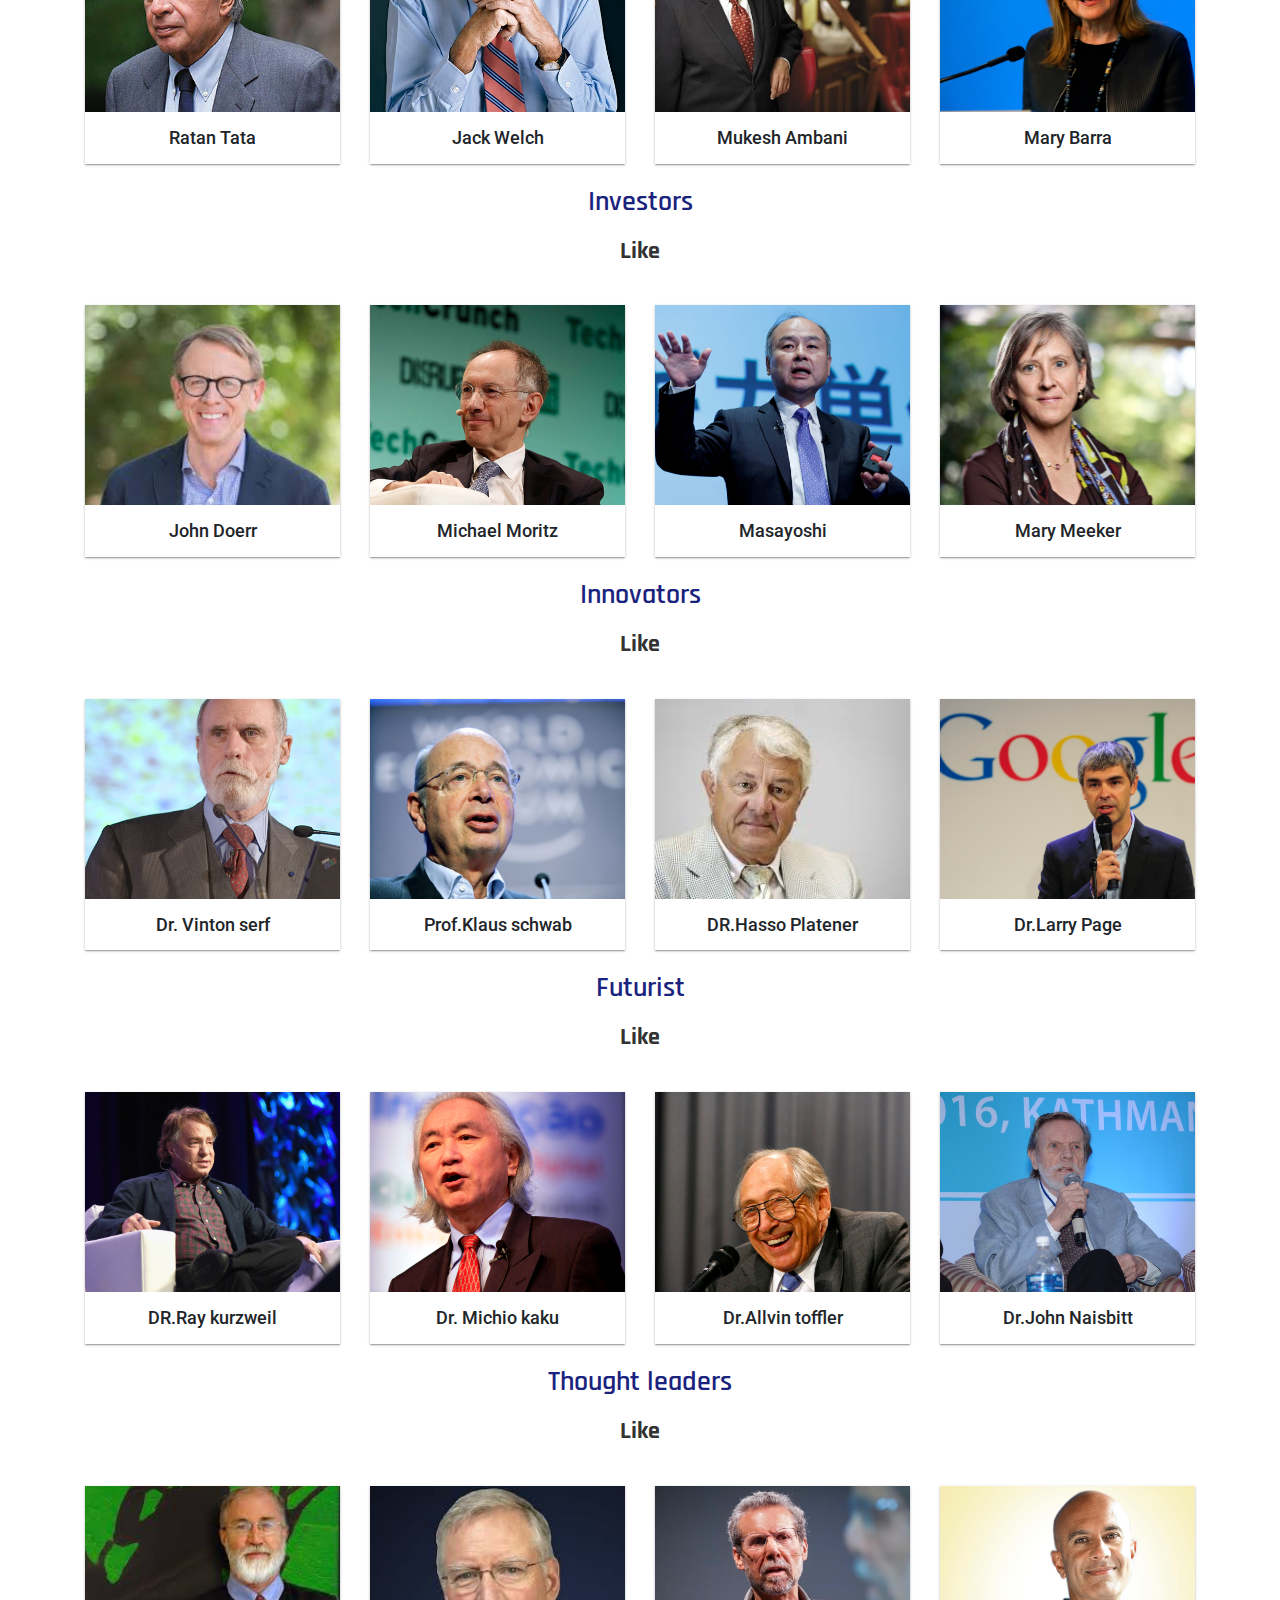
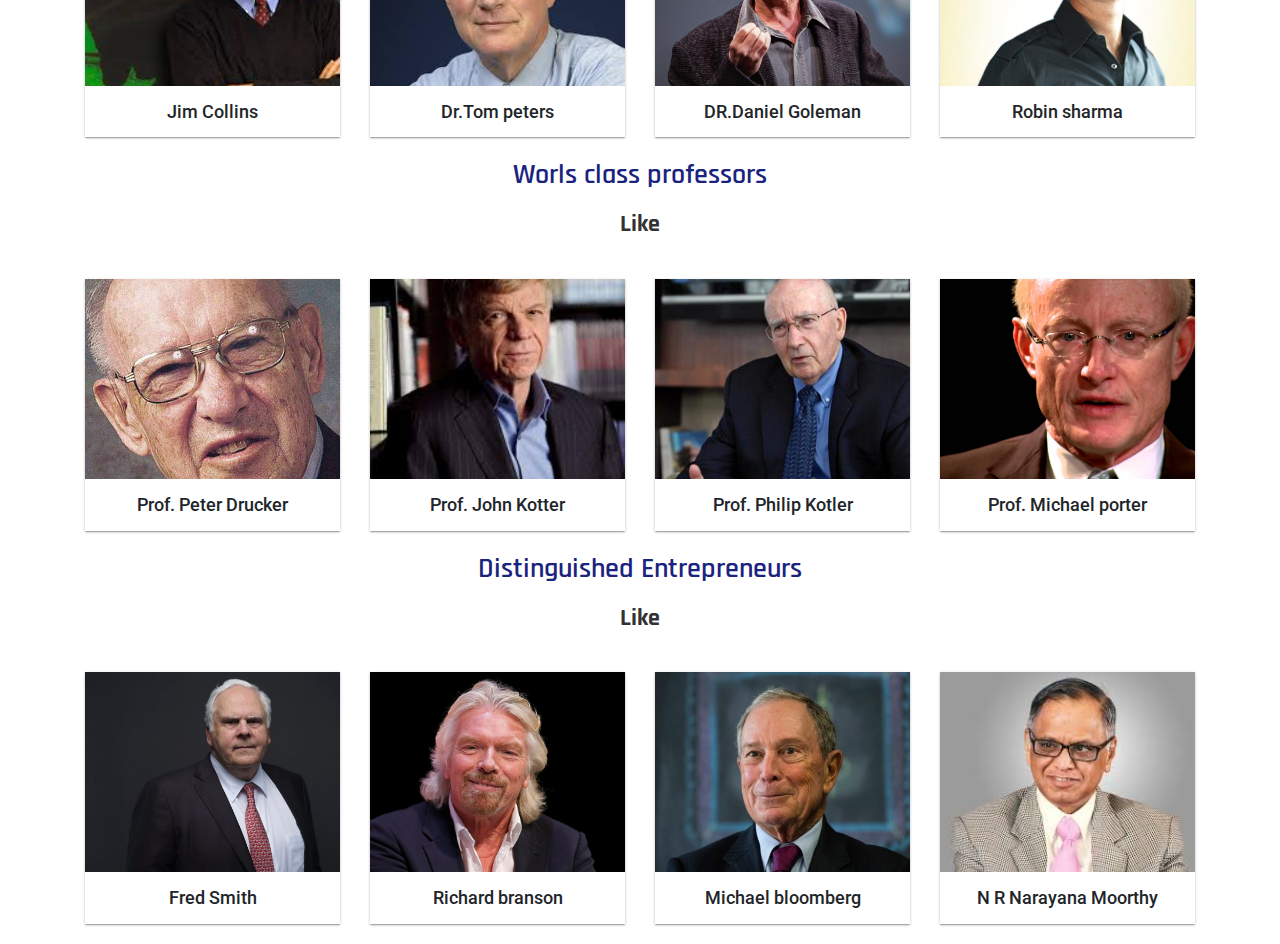
==== commit a61a7e28: "commit nav" ====
--- a/home.html
+++ b/home.html
@@ -22,9 +22,9 @@
                     <ul>
                         <li><a href="">About</a></li>
                         <li><a href="">Faq</a></li>
-                        <li><a href="">About</a></li>
-                        <li><a href="">About</a></li>
-                        <li><a href="">About</a></li>
+                        <li><a href="">Summits</a></li>
+                        <li><a href="">Students Scholarship</a></li>
+                        <li><a href="">Careers</a></li>
                     </ul>
                 </div>
             </div>
--- a/home.css
+++ b/home.css
@@ -2,7 +2,7 @@
    
     font-family: 'Roboto' !important;
     font-size: 18px !important;
-    line-height: 36px !important;
+    line-height: 37px !important;
 }
 
 /* Header-section */
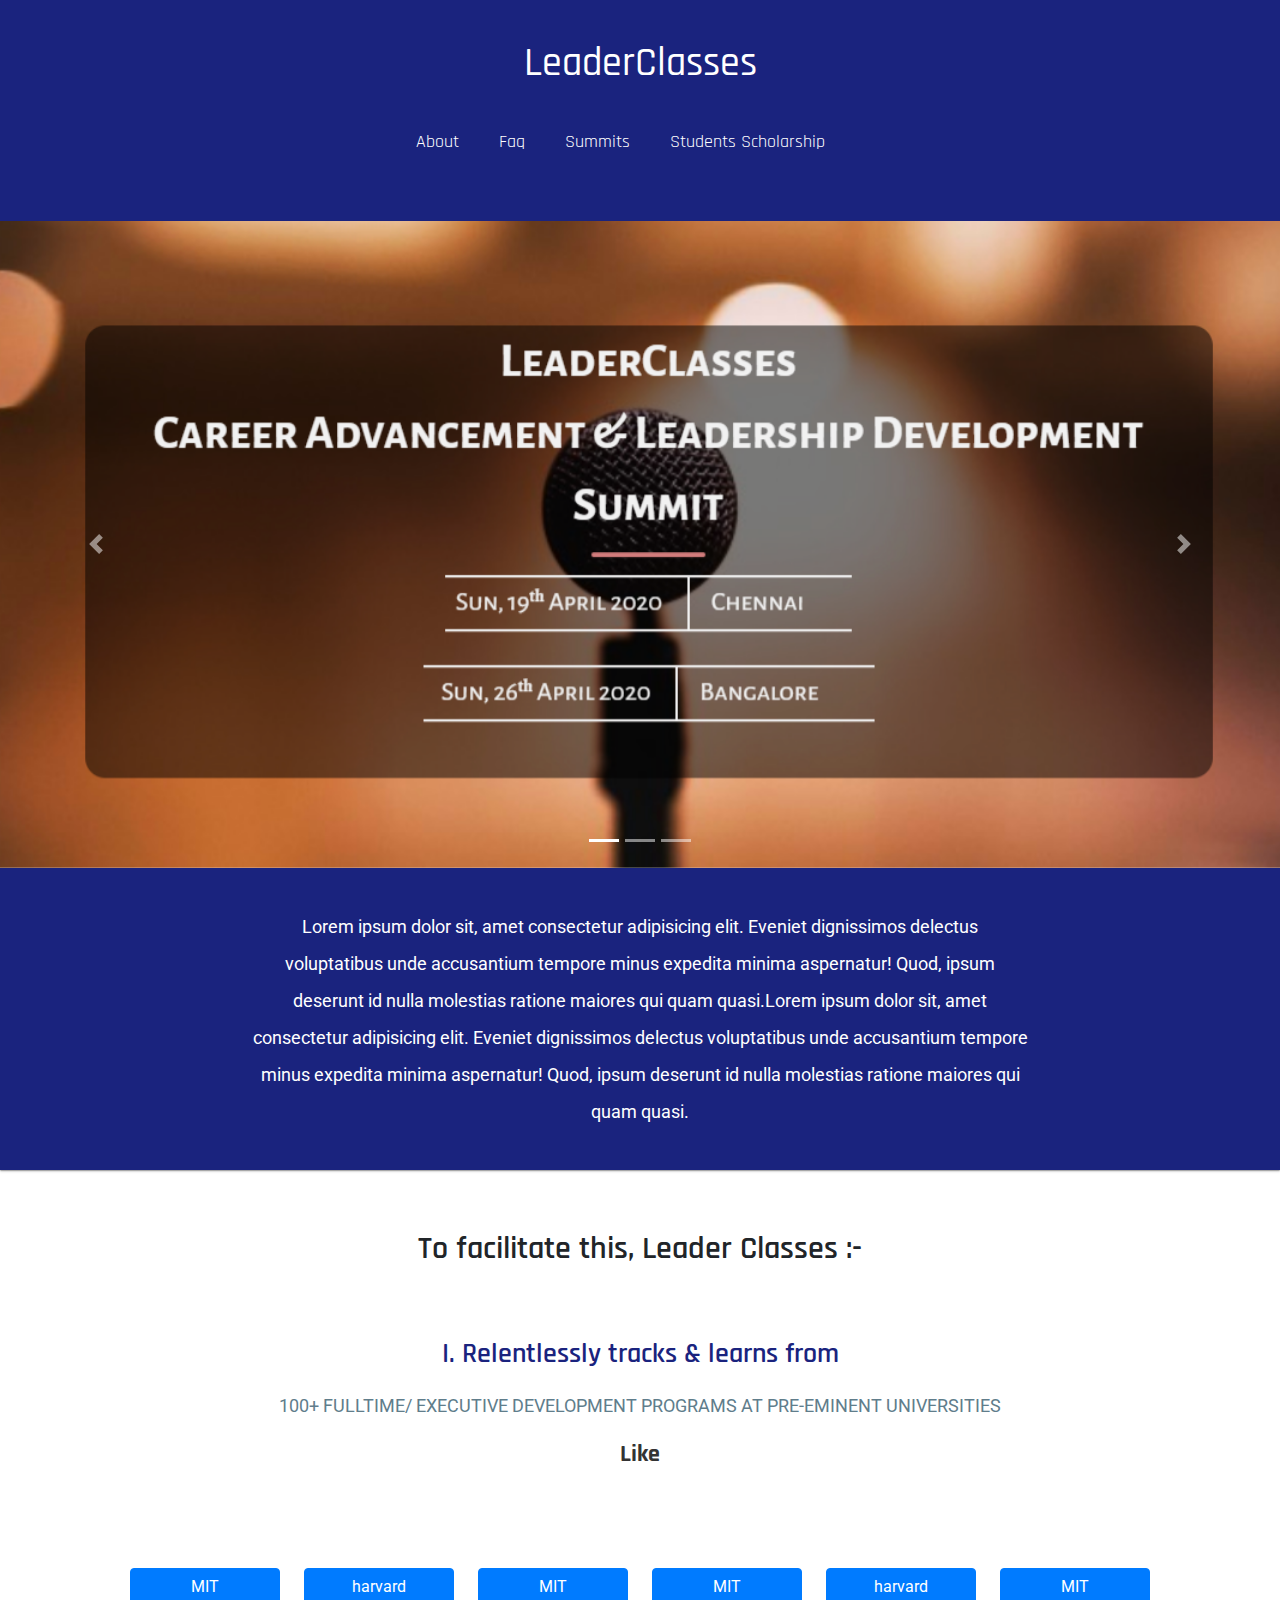
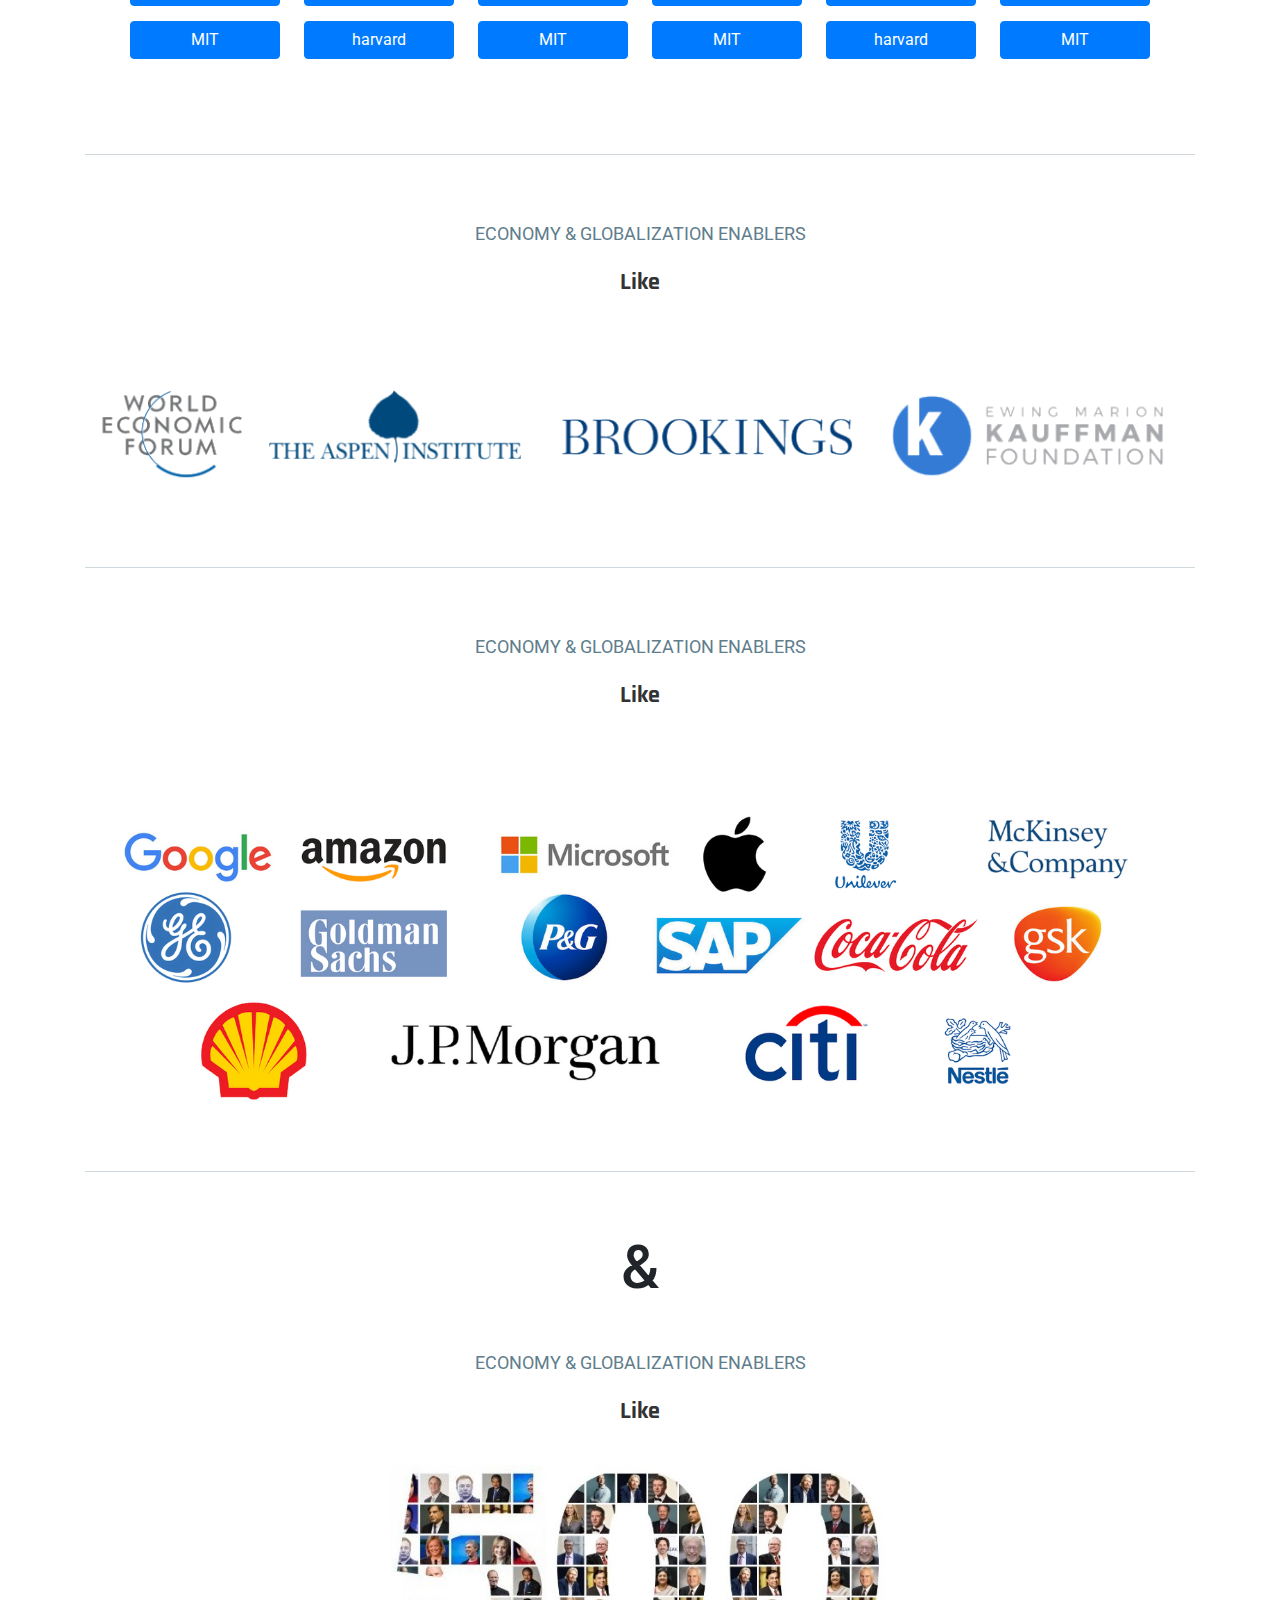
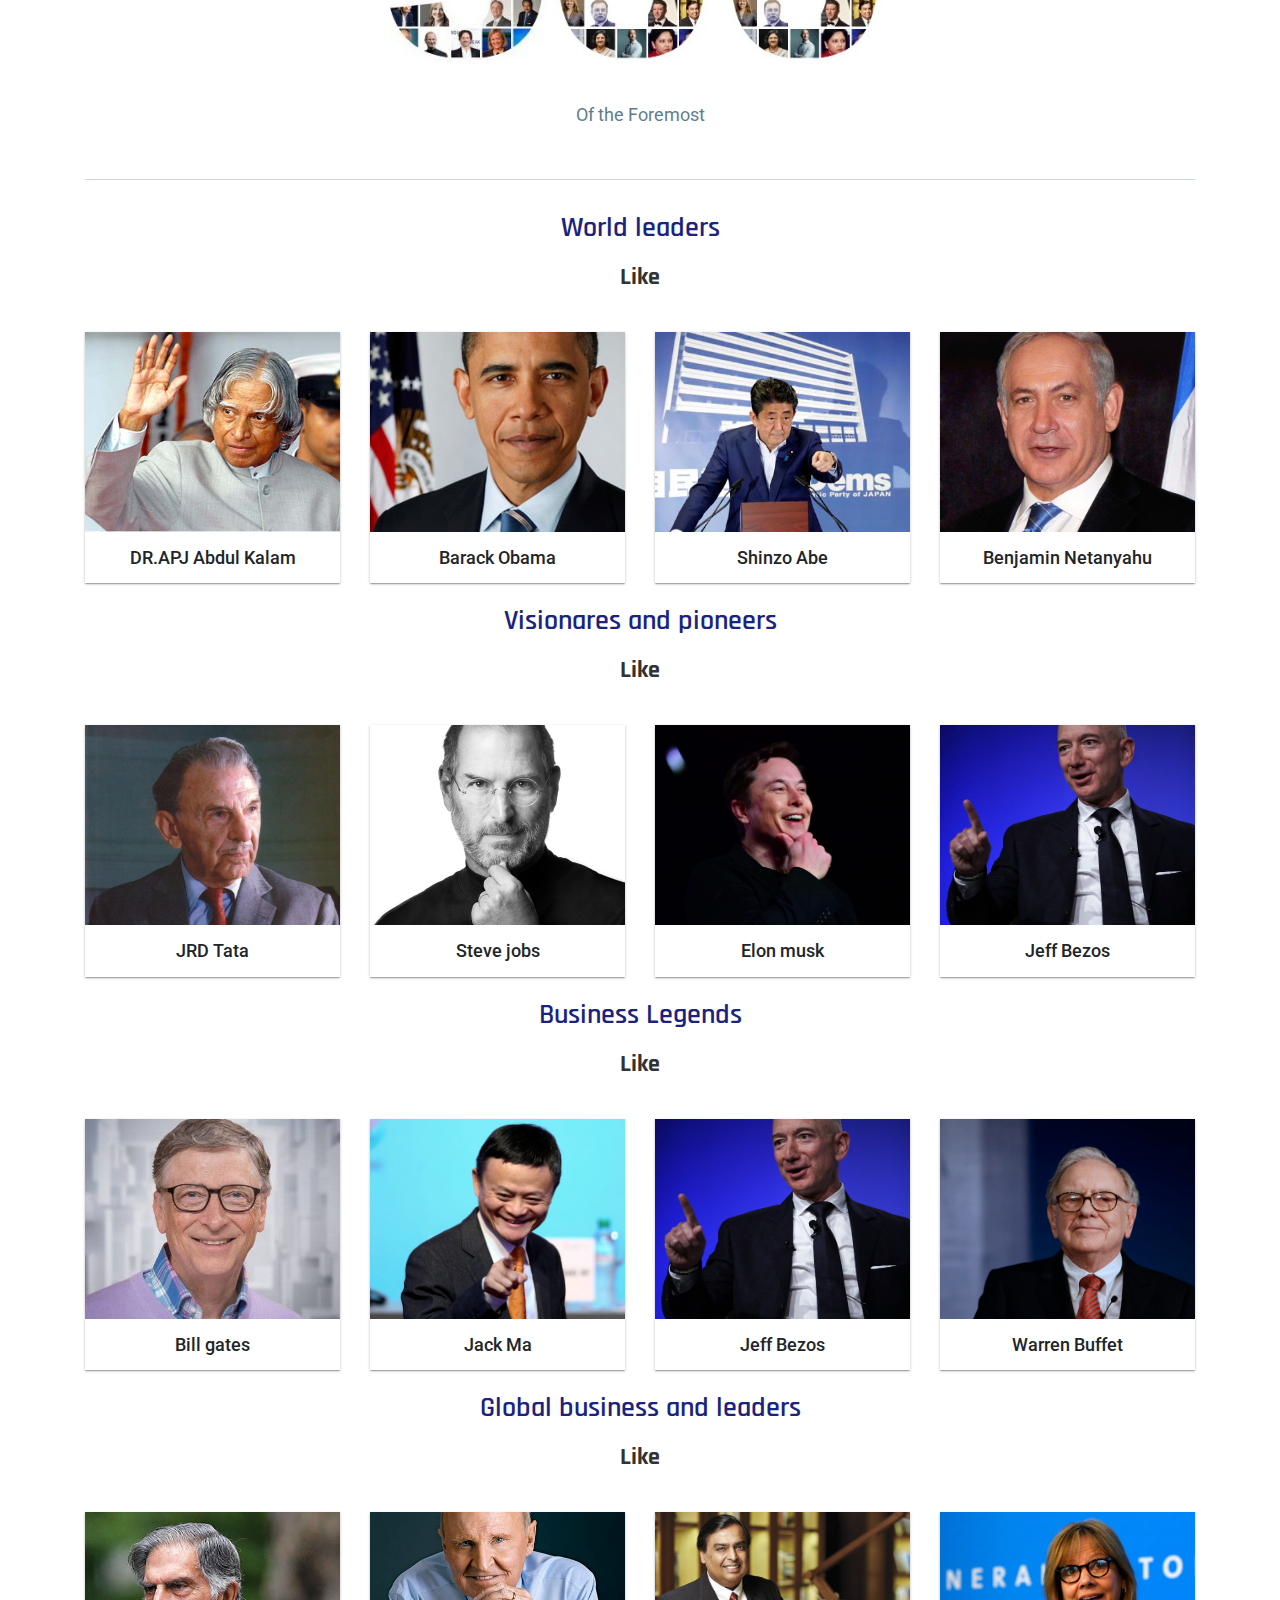
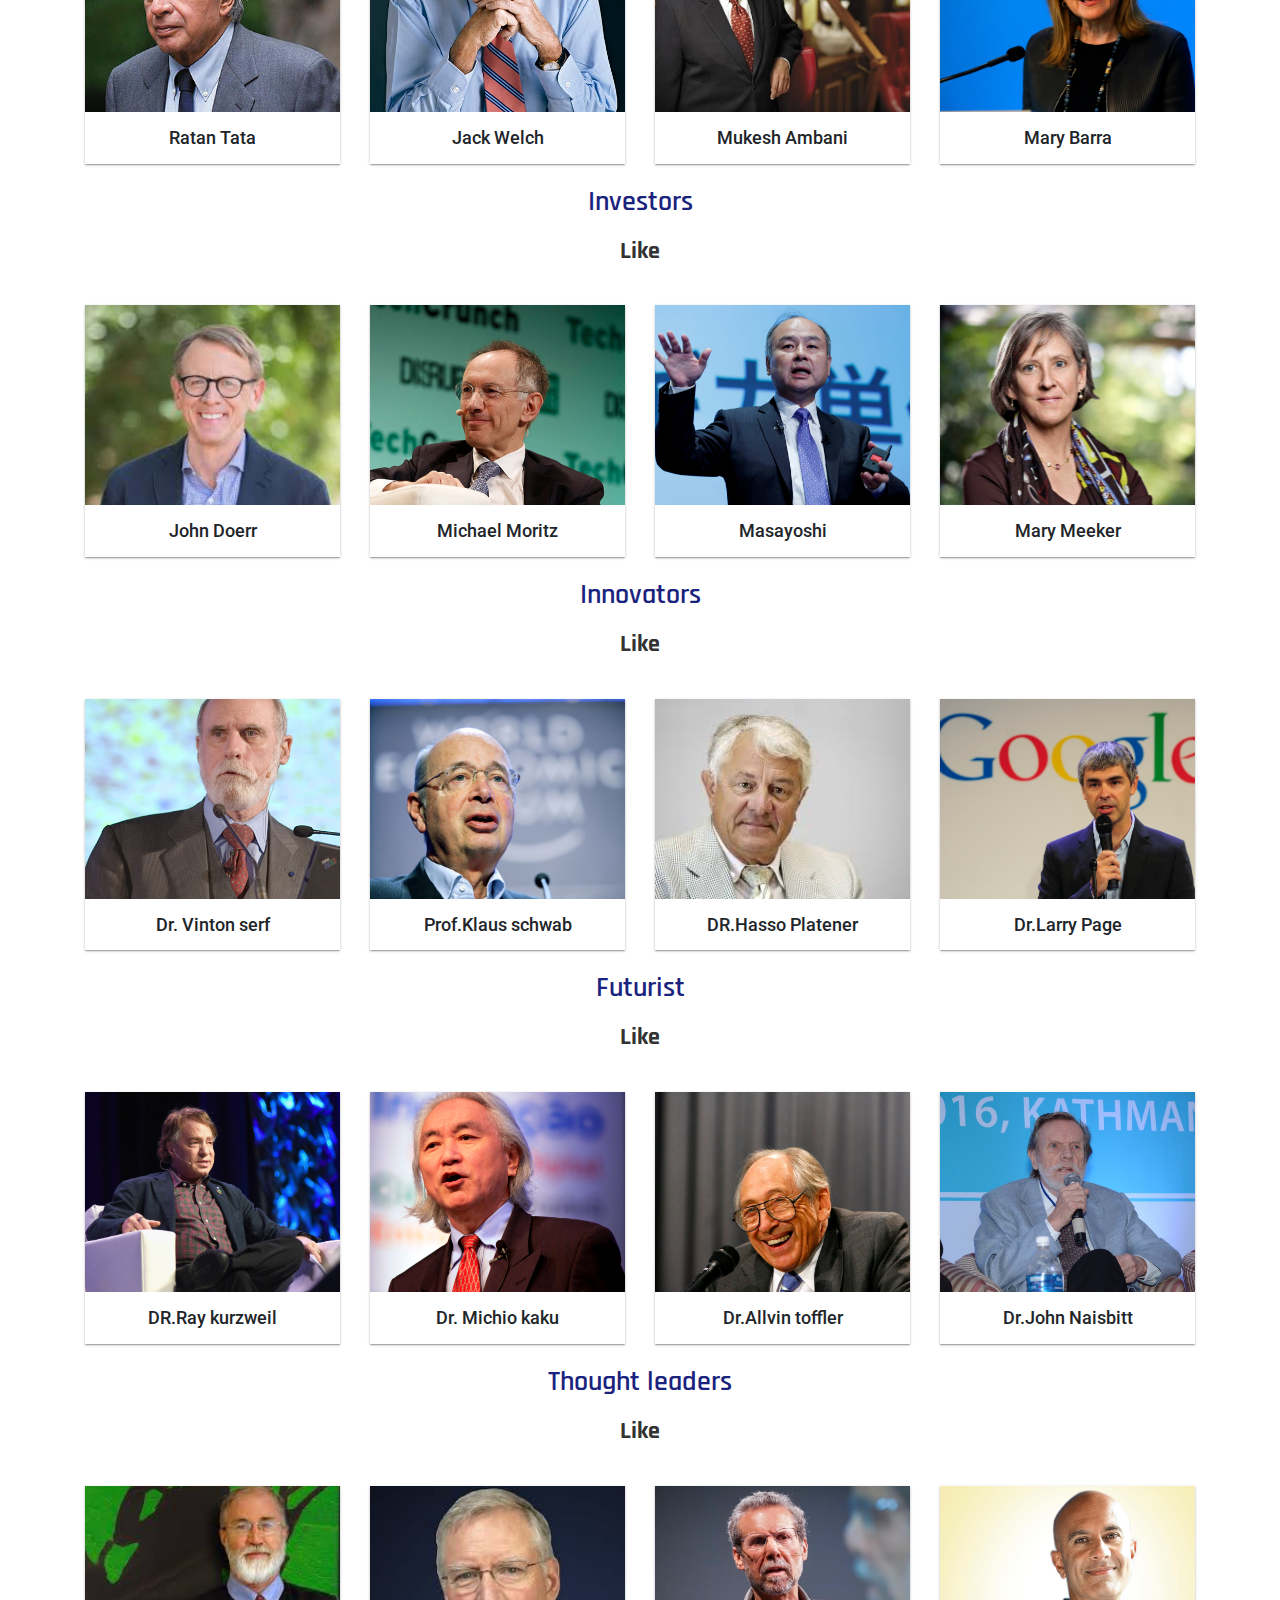
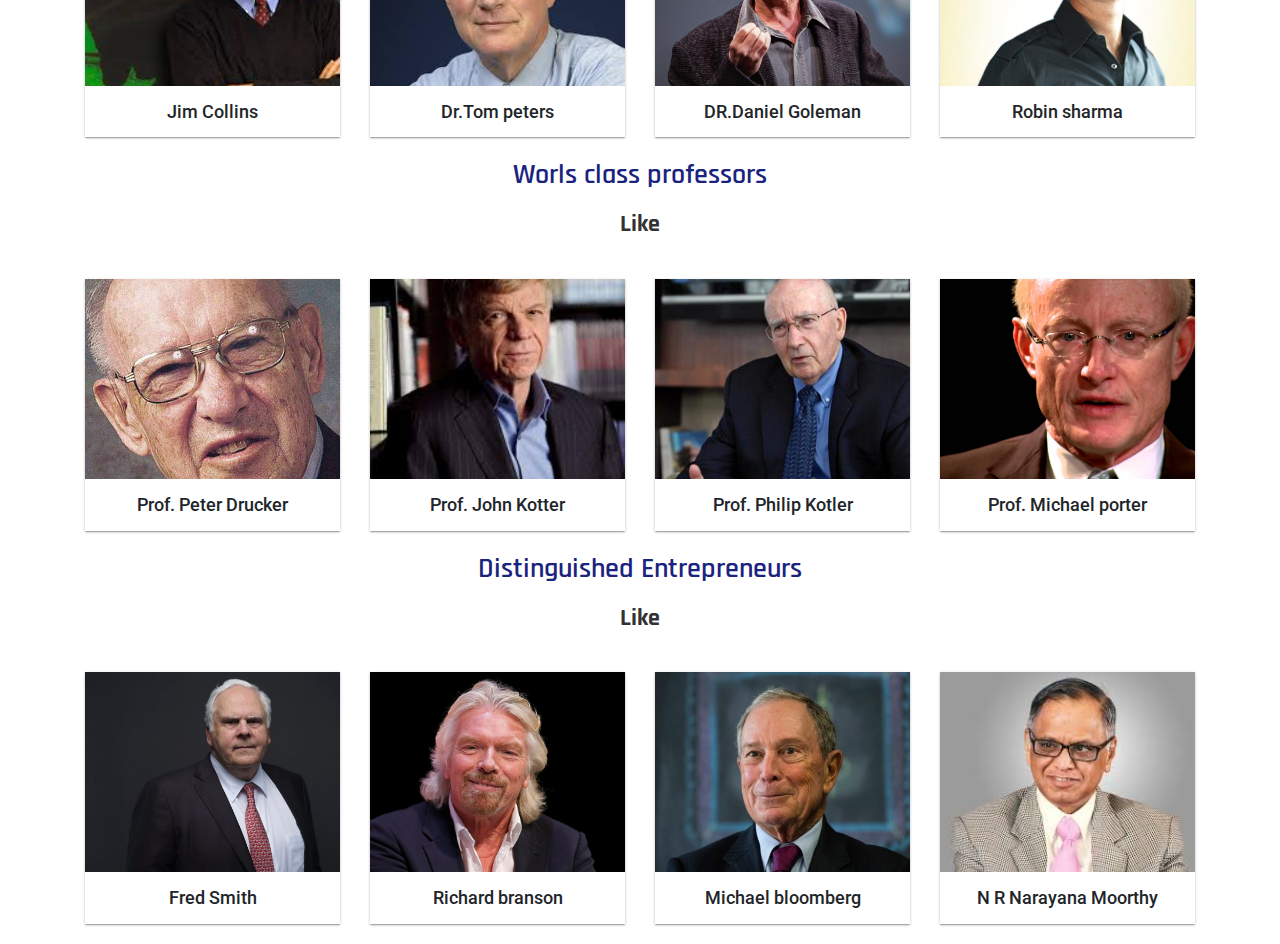
==== commit bc551659: "push" ====
--- a/home.html
+++ b/home.html
@@ -20,11 +20,15 @@
                 <div class="col-xl-12 col-lg-12 col-md-12 col-sm-12 col-xs-12">
                     <h1>LeaderClasses</h1>
                     <ul>
-                        <li><a href="">About</a></li>
-                        <li><a href="">Faq</a></li>
-                        <li><a href="">Summits</a></li>
-                        <li><a href="">Students Scholarship</a></li>
-                        <li><a href="">Careers</a></li>
+                        <li><a href="https://www.leaderclasses.com/about-us">About</a></li>
+                        <li><a href="https://www.leaderclasses.com/faq">Faq</a></li>
+                        <li><a
+                                href="https://www.leaderclasses.com/summits/career-advancement-leadership-development-summit">Summits</a>
+                        </li>
+                        <li><a
+                                href="https://www.leaderclasses.com/scholarships/career-advancement-leadership-development-scholarship">Students
+                                Scholarship</a></li>
+                        <li><a href="https://www.leaderclasses.com/careers"></a></li>
                     </ul>
                 </div>
             </div>
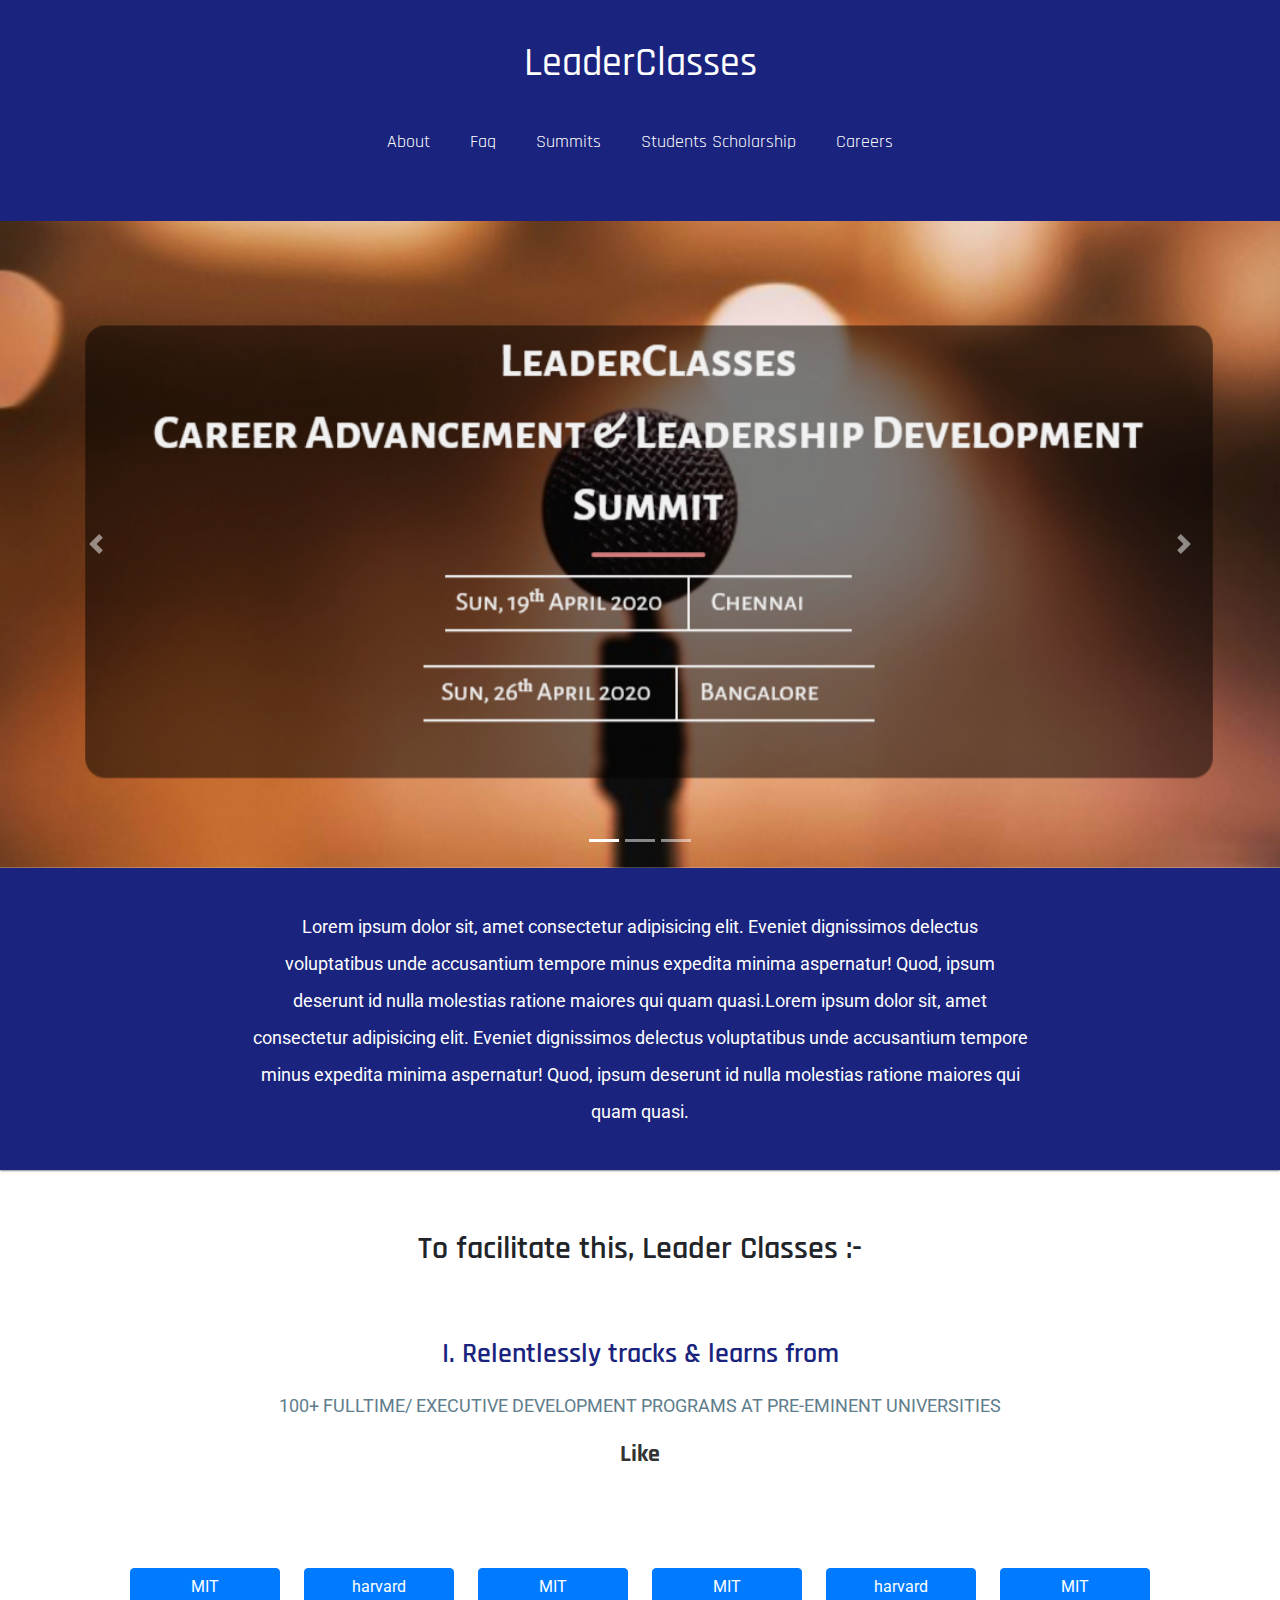
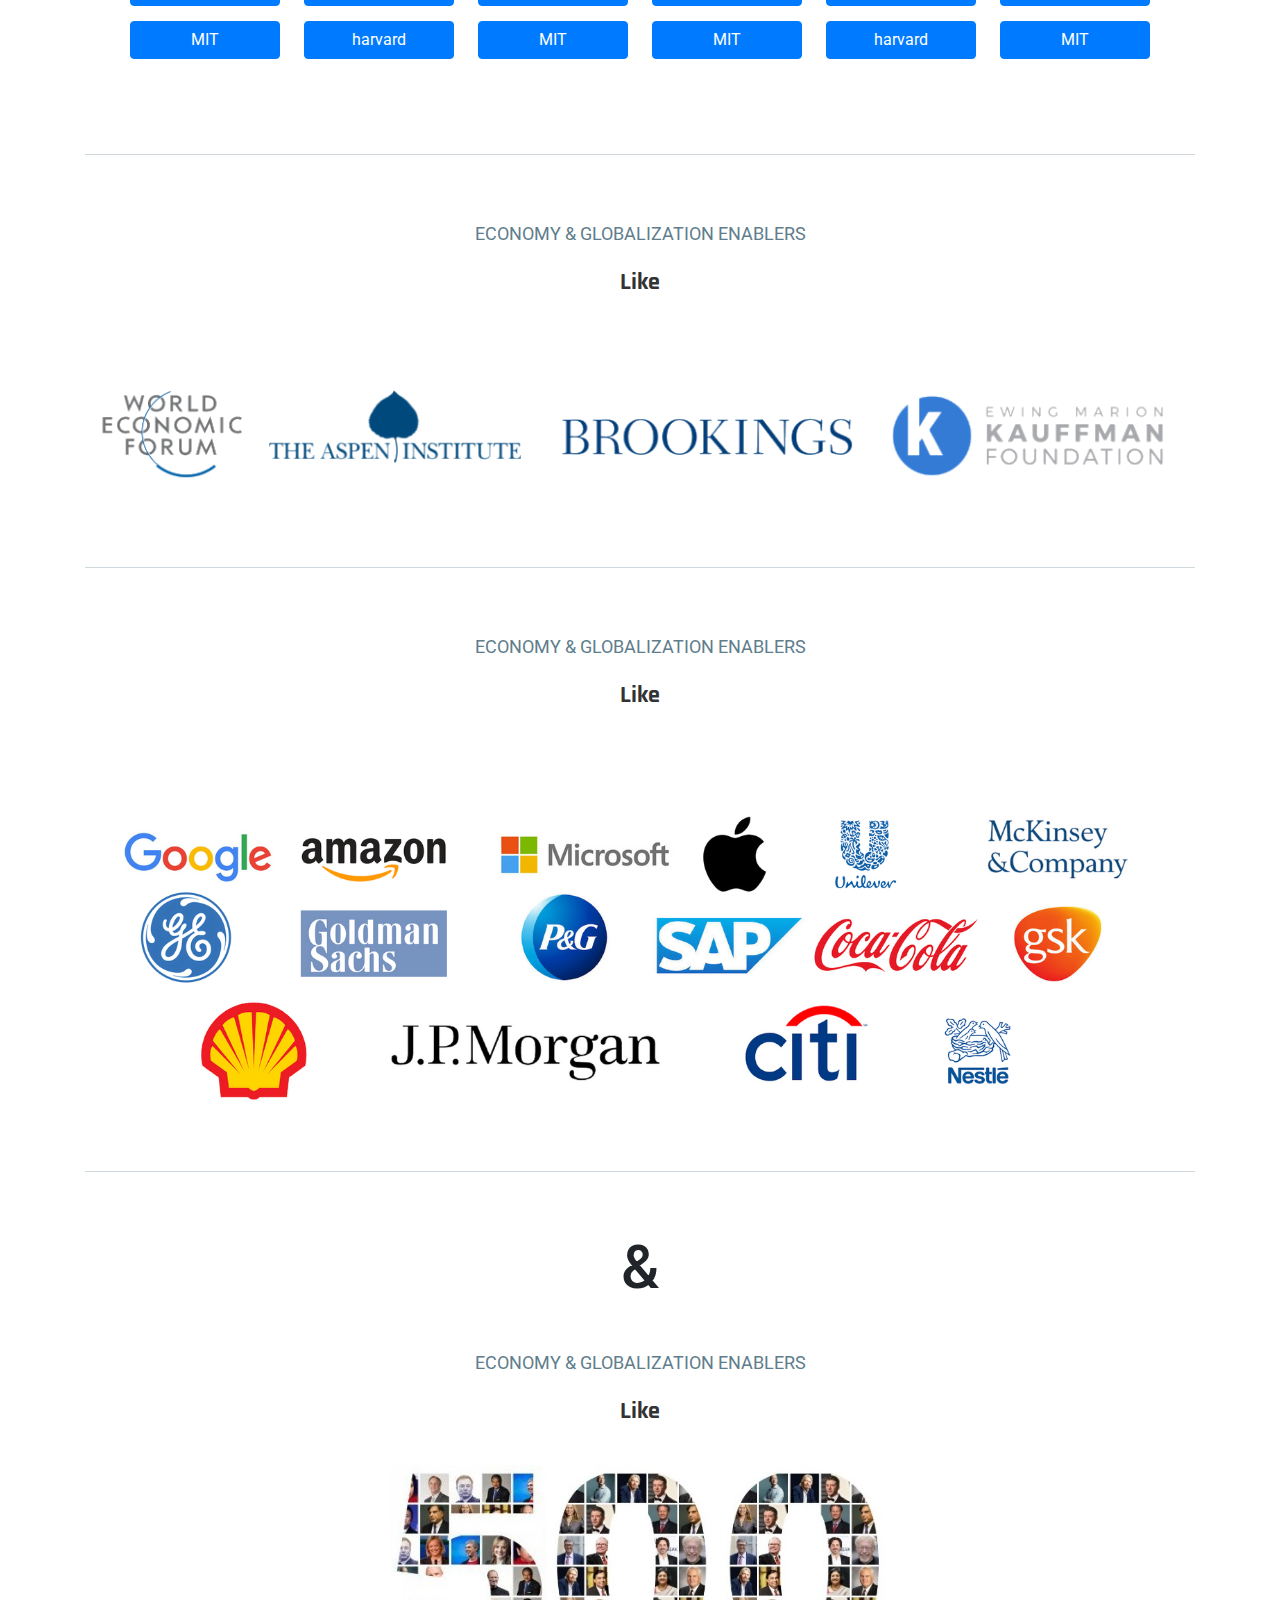
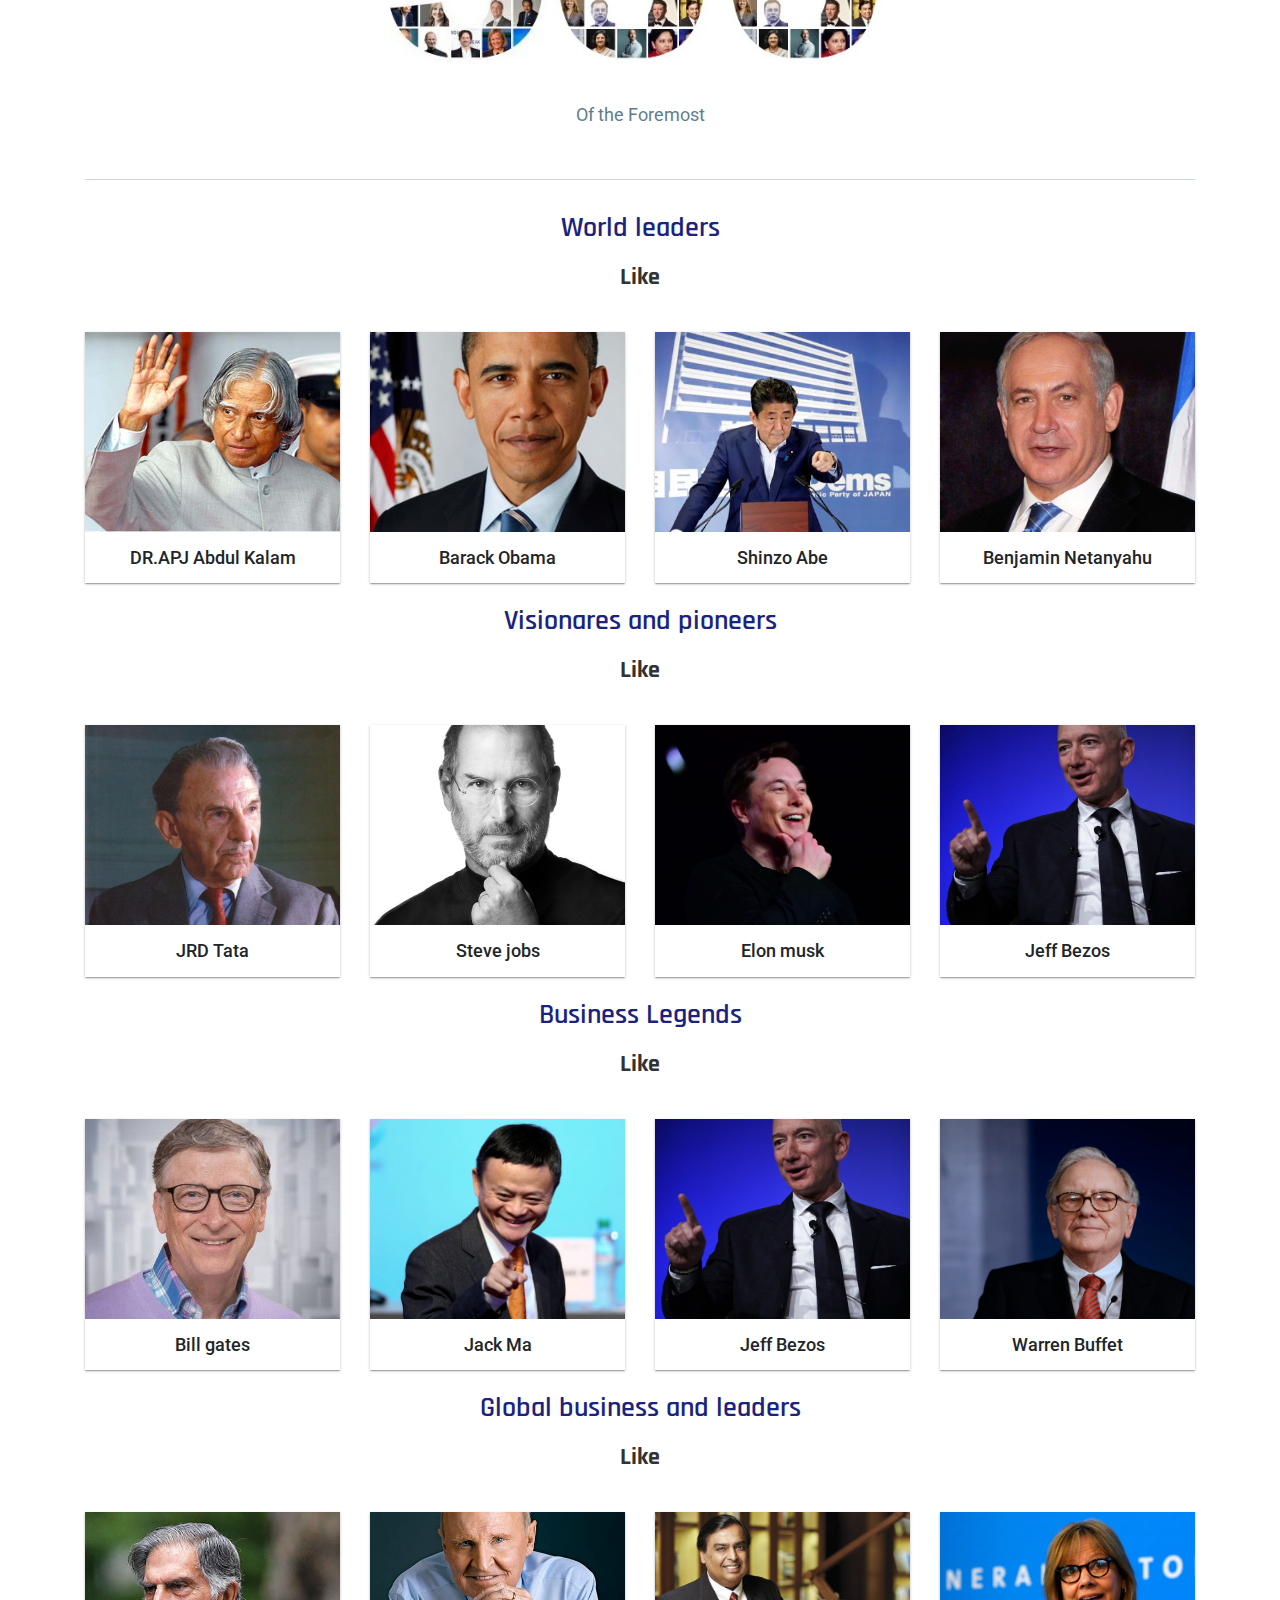
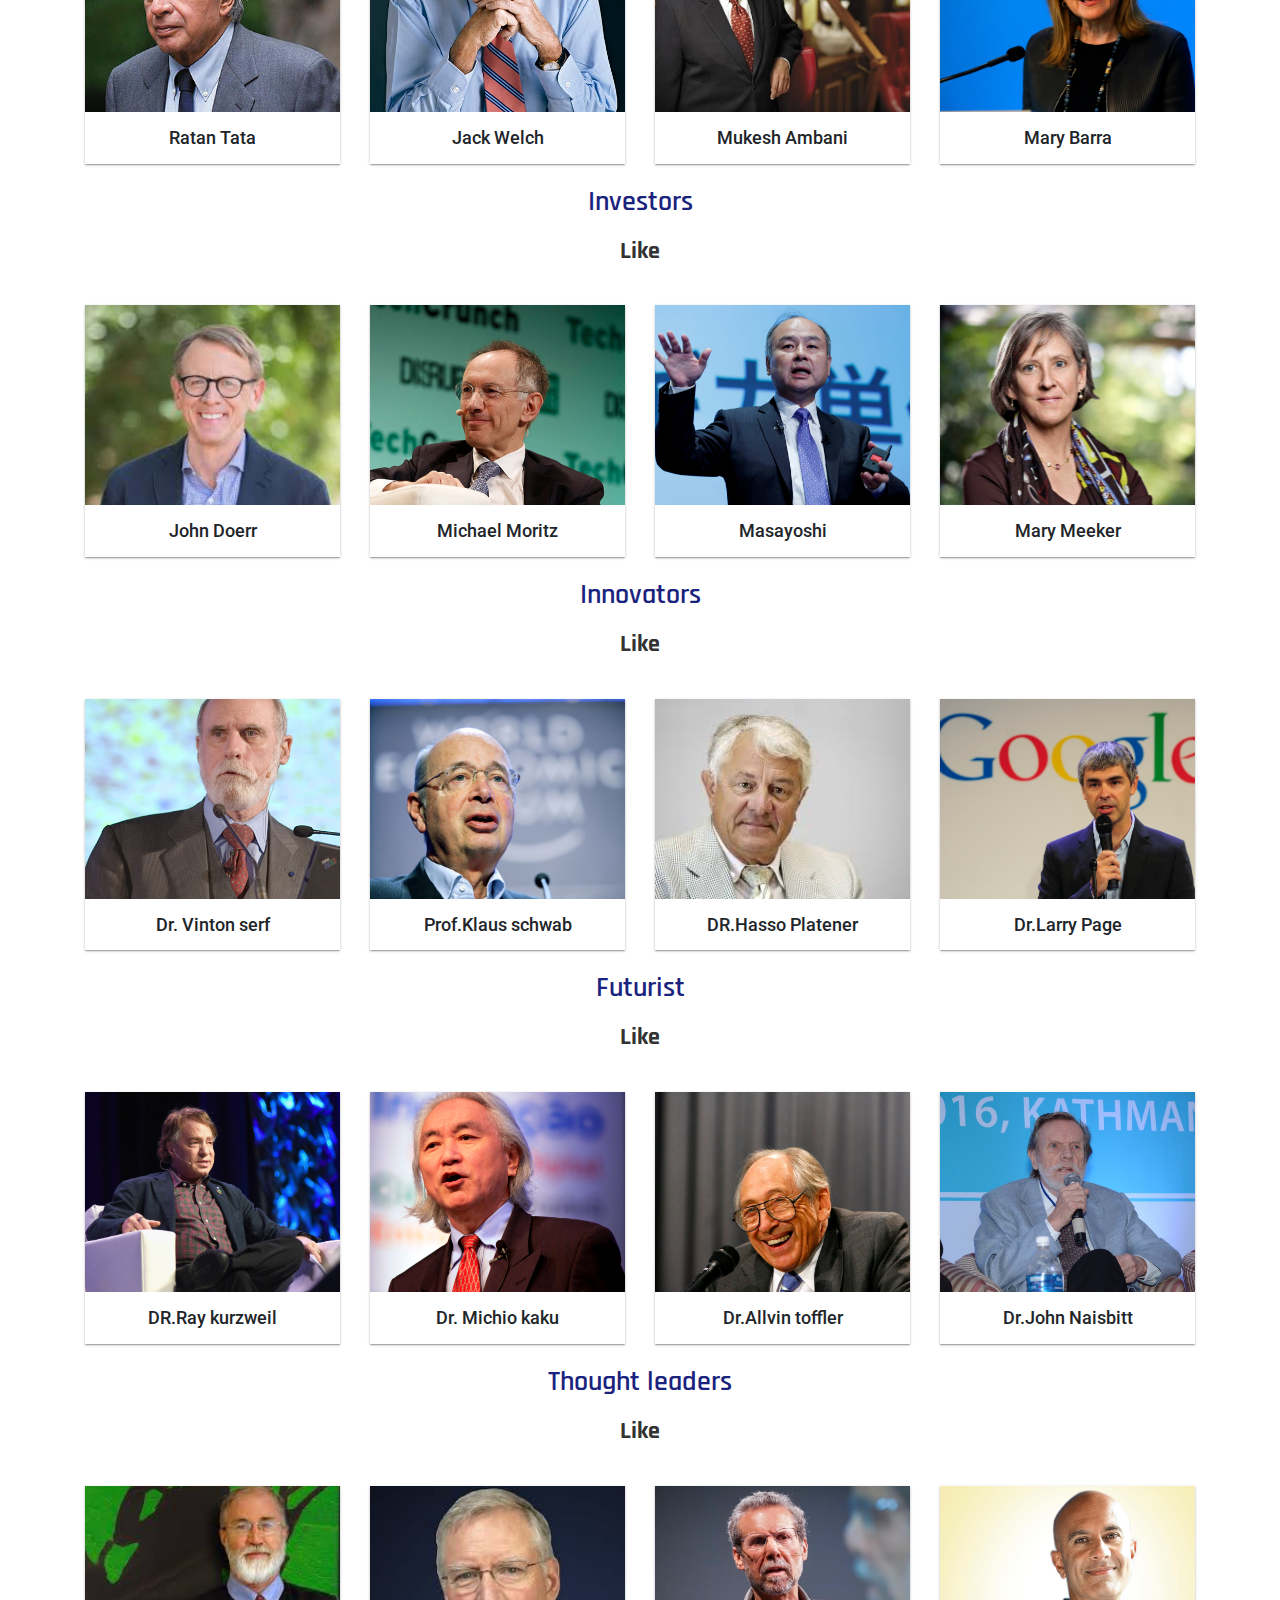
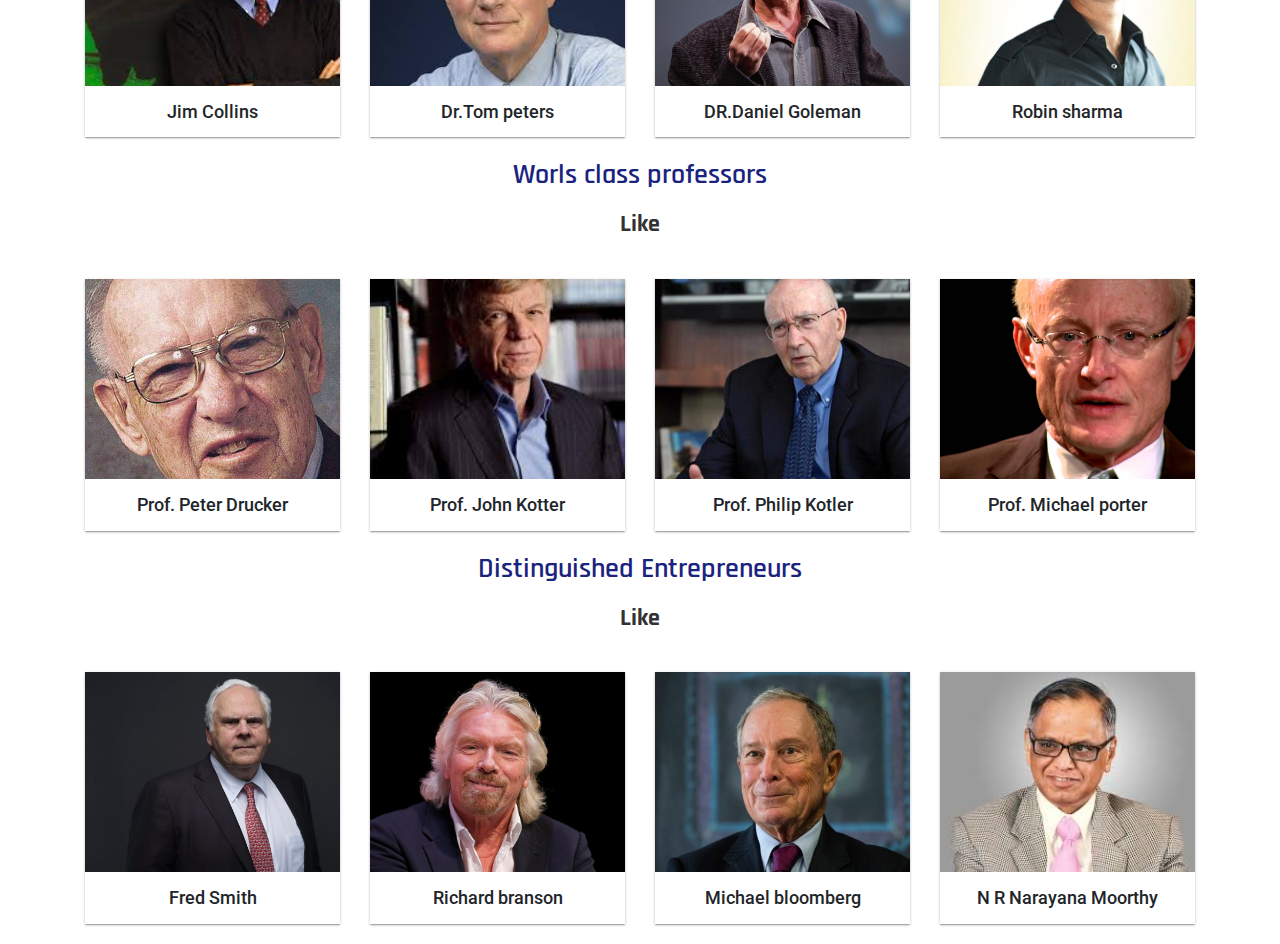
==== commit 97d9eee3: "commit career" ====
--- a/home.html
+++ b/home.html
@@ -28,7 +28,7 @@
                         <li><a
                                 href="https://www.leaderclasses.com/scholarships/career-advancement-leadership-development-scholarship">Students
                                 Scholarship</a></li>
-                        <li><a href="https://www.leaderclasses.com/careers"></a></li>
+                        <li><a href="https://www.leaderclasses.com/careers"></a>Careers</li>
                     </ul>
                 </div>
             </div>
